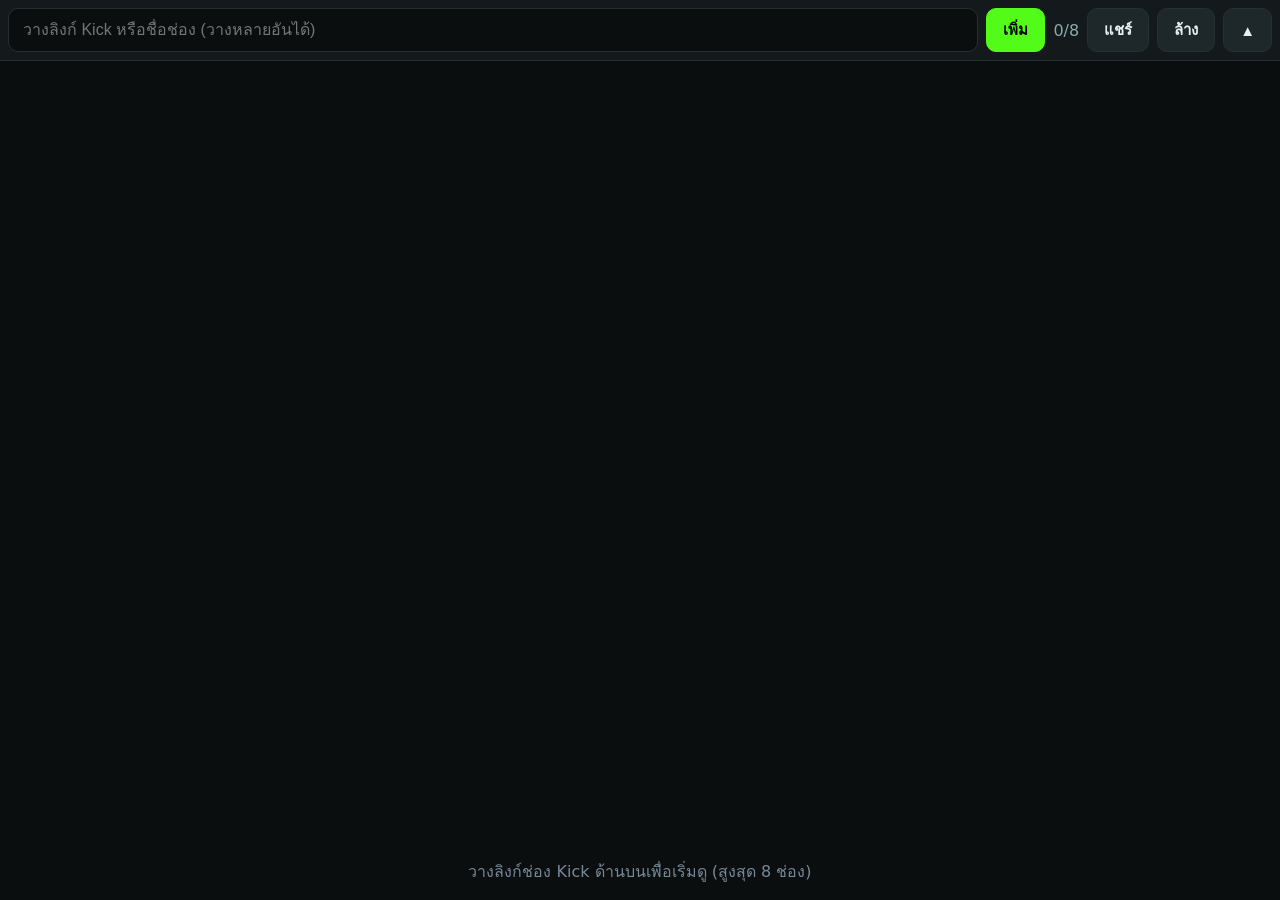
==== multikick/multikick-single.html @ 5f0a3716 "Add single-file Multi Kick Viewer for copy-paste use; fix share link on file:// Co-Authored-By: Clau" ====
<!DOCTYPE html>
<html lang="th">
<head>
  <meta charset="UTF-8">
  <meta name="viewport" content="width=device-width, initial-scale=1, viewport-fit=cover">
  <meta name="theme-color" content="#0b0e0f">
  <title>Multi Kick Viewer</title>
  <style>
:root { --bg:#0b0e0f; --panel:#141a1c; --line:#243034; --fg:#e8f0ee; --accent:#53fc18; }
* { box-sizing: border-box; }
html, body { height: 100%; margin: 0; }
body { display: flex; flex-direction: column; background: var(--bg); color: var(--fg);
  font-family: system-ui, -apple-system, "Sarabun", sans-serif; overflow: hidden;
  padding: env(safe-area-inset-top) env(safe-area-inset-right) env(safe-area-inset-bottom) env(safe-area-inset-left); }
#bar { display: flex; gap: 8px; padding: 8px; background: var(--panel); border-bottom: 1px solid var(--line); flex: none; }
#bar[hidden], #show-bar[hidden] { display: none; }
#add-form { display: flex; flex: 1; gap: 8px; min-width: 0; }
#add-input { flex: 1; min-width: 0; padding: 12px 14px; font-size: 16px; color: var(--fg);
  background: var(--bg); border: 1px solid var(--line); border-radius: 10px; }
#add-input:focus { outline: 2px solid var(--accent); }
button { min-height: 44px; padding: 0 16px; font-size: 15px; font-weight: 600; cursor: pointer;
  color: var(--fg); background: #1e282b; border: 1px solid var(--line); border-radius: 10px; }
#add-form button { color: #000; background: var(--accent); border-color: var(--accent); }
button:active { transform: scale(.97); }
.actions { display: flex; gap: 8px; align-items: center; }
#count { color: #8aa; font-variant-numeric: tabular-nums; }
#show-bar { position: fixed; top: 6px; right: 6px; z-index: 5; min-height: 36px; opacity: .6; }

#grid { flex: 1; min-height: 0; display: grid; gap: 4px; padding: 4px;
  grid-template-columns: repeat(var(--cols,1), 1fr); grid-template-rows: repeat(var(--rows,1), 1fr); }
.cell { position: relative; min-width: 0; min-height: 0; background: #000; border-radius: 8px; overflow: hidden;
  border: 2px solid transparent; }
.cell.audio { border-color: var(--accent); }
.cell iframe { width: 100%; height: 100%; border: 0; display: block; }
.cell.max { position: fixed; inset: 0; z-index: 10; border-radius: 0; }
.tools { position: absolute; top: 6px; left: 6px; right: 6px; display: flex; gap: 6px; align-items: center;
  opacity: 0; transition: opacity .2s; pointer-events: none; z-index: 2; }
.cell.show-tools .tools, .cell:hover .tools { opacity: 1; pointer-events: auto; }
.tools .name { flex: 1; font-size: 13px; font-weight: 700; text-shadow: 0 1px 3px #000; overflow: hidden; text-overflow: ellipsis; white-space: nowrap; }
.tools button { min-height: 40px; min-width: 40px; padding: 0 10px; background: rgba(0,0,0,.7); }
.cell.audio .tools .snd { background: var(--accent); color: #000; }
#empty { margin: auto; color: #789; padding: 16px; text-align: center; }
#empty[hidden] { display: none; }
#toast { position: fixed; bottom: 20px; left: 50%; transform: translateX(-50%) translateY(20px); opacity: 0;
  background: #222; padding: 10px 18px; border-radius: 20px; transition: .25s; pointer-events: none; z-index: 20; }
#toast.on { opacity: 1; transform: translateX(-50%); }
</style>
</head>
<body>
  <header id="bar">
    <form id="add-form" autocomplete="off">
      <input id="add-input" type="text" inputmode="url" placeholder="วางลิงก์ Kick หรือชื่อช่อง (วางหลายอันได้)" aria-label="ลิงก์หรือชื่อช่อง">
      <button type="submit">เพิ่ม</button>
    </form>
    <div class="actions">
      <span id="count">0/8</span>
      <button id="share" type="button" title="คัดลอกลิงก์ที่แชร์ได้">แชร์</button>
      <button id="clear" type="button" title="ลบทุกช่อง">ล้าง</button>
      <button id="hide-bar" type="button" title="ซ่อนแถบ">▲</button>
    </div>
  </header>
  <button id="show-bar" type="button" hidden>▼</button>

  <main id="grid"></main>
  <p id="empty">วางลิงก์ช่อง Kick ด้านบนเพื่อเริ่มดู (สูงสุด 8 ช่อง)</p>
  <div id="toast" role="status"></div>

  <script>
(() => {
  'use strict';
  const MAX = 8;
  const KEY = 'multikick.channels';
  const $ = (id) => document.getElementById(id);
  const grid = $('grid'), input = $('add-input');
  let channels = [];
  let audio = null;   // channel with sound on
  let maxed = null;   // channel shown fullscreen

  const store = {
    get() { try { return JSON.parse(localStorage.getItem(KEY)) || []; } catch { return []; } },
    set(v) { try { localStorage.setItem(KEY, JSON.stringify(v)); } catch {} },
  };

  // Accepts "https://kick.com/name", "kick.com/name/...", or a bare name.
  function parse(text) {
    const m = text.trim().match(/^(?:https?:\/\/)?(?:www\.|player\.)?kick\.com\/(?:video\/)?([\w-]+)/i);
    const name = (m ? m[1] : text.trim()).toLowerCase();
    return /^[\w-]{1,25}$/.test(name) ? name : null;
  }

  function toast(msg) {
    const t = $('toast'); t.textContent = msg; t.classList.add('on');
    clearTimeout(toast.id); toast.id = setTimeout(() => t.classList.remove('on'), 2200);
  }

  function layout() {
    const n = channels.length;
    const portrait = innerHeight > innerWidth;
    let cols = n <= 1 ? 1 : n <= 2 ? (portrait ? 1 : 2) : n <= 4 ? 2 : (portrait ? 2 : 4);
    if (!portrait && n > 4) cols = 4;
    const rows = Math.ceil(n / cols) || 1;
    grid.style.setProperty('--cols', cols);
    grid.style.setProperty('--rows', rows);
  }

  function src(name, muted) {
    return `https://player.kick.com/${encodeURIComponent(name)}?autoplay=true&muted=${muted}`;
  }

  function makeCell(name) {
    const el = document.createElement('div');
    el.className = 'cell'; el.dataset.name = name;
    el.innerHTML = `
      <div class="tools">
        <span class="name"></span>
        <button class="snd" title="เปิดเสียงช่องนี้">🔊</button>
        <button class="left" title="เลื่อนก่อนหน้า">◀</button>
        <button class="right" title="เลื่อนถัดไป">▶</button>
        <button class="chat" title="เปิดแชทในแท็บใหม่">💬</button>
        <button class="max" title="เต็มจอ">⛶</button>
        <button class="rm" title="ลบ">✕</button>
      </div>
      <iframe allow="autoplay; fullscreen; picture-in-picture" allowfullscreen referrerpolicy="no-referrer"></iframe>`;
    el.querySelector('.name').textContent = name;
    const f = el.querySelector('iframe');
    f.title = name; f.src = src(name, true);
    // Touch: first tap shows controls (iframe swallows taps, so use an overlay-free approach via focus tap on cell border/tools).
    return el;
  }

  function render(rebuild) {
    if (rebuild) {
      grid.textContent = '';
      channels.forEach((c) => grid.appendChild(makeCell(c)));
    }
    layout();
    [...grid.children].forEach((el) => {
      el.classList.toggle('audio', el.dataset.name === audio);
      el.classList.toggle('max', el.dataset.name === maxed);
    });
    $('count').textContent = `${channels.length}/${MAX}`;
    $('empty').hidden = channels.length > 0;
    store.set(channels);
  }

  function add(text) {
    const names = text.split(/[\s,]+/).filter(Boolean).map(parse);
    let added = 0, bad = 0, dup = 0, full = 0;
    for (const n of names) {
      if (!n) bad++;
      else if (channels.includes(n)) dup++;
      else if (channels.length >= MAX) full++;
      else { channels.push(n); added++; }
    }
    if (added) render(true);
    const notes = [];
    if (added) notes.push(`เพิ่ม ${added} ช่อง`);
    if (dup) notes.push(`ซ้ำ ${dup}`);
    if (bad) notes.push(`ลิงก์ไม่ถูกต้อง ${bad}`);
    if (full) notes.push(`เต็ม ${MAX} ช่อง`);
    if (notes.length) toast(notes.join(' · '));
  }

  function setAudio(name) {
    audio = audio === name ? null : name;
    // Reload only the two affected iframes so other streams keep playing.
    [...grid.children].forEach((el) => {
      const n = el.dataset.name;
      if (n === name || el.classList.contains('audio')) {
        el.querySelector('iframe').src = src(n, n === audio ? 'false' : 'true');
      }
    });
    render(false);
  }

  function move(name, d) {
    const i = channels.indexOf(name), j = i + d;
    if (j < 0 || j >= channels.length) return;
    [channels[i], channels[j]] = [channels[j], channels[i]];
    render(true);
  }

  grid.addEventListener('click', (e) => {
    const b = e.target.closest('button'); if (!b) return;
    const name = b.closest('.cell').dataset.name;
    if (b.classList.contains('snd')) setAudio(name);
    else if (b.classList.contains('left')) move(name, -1);
    else if (b.classList.contains('right')) move(name, 1);
    else if (b.classList.contains('chat')) window.open(`https://kick.com/${name}/chatroom`, '_blank', 'noopener');
    else if (b.classList.contains('max')) { maxed = maxed === name ? null : name; render(false); }
    else if (b.classList.contains('rm')) {
      channels = channels.filter((c) => c !== name);
      if (audio === name) audio = null;
      if (maxed === name) maxed = null;
      render(true);
    }
  });

  // On touch screens the iframe captures taps, so show controls on a tap at the very top edge strip
  // and via a long-press-free toggle: tapping a cell border area. Simplest reliable option: always show tools on touch.
  if (matchMedia('(hover: none)').matches) {
    const style = document.createElement('style');
    style.textContent = '.tools{opacity:.85;pointer-events:none}.tools button{pointer-events:auto}.tools .name{pointer-events:none}';
    document.head.appendChild(style);
  }

  $('add-form').addEventListener('submit', (e) => { e.preventDefault(); add(input.value); input.value = ''; });
  input.addEventListener('paste', () => setTimeout(() => { if (/\s|,/.test(input.value.trim())) { add(input.value); input.value = ''; } }));
  $('clear').addEventListener('click', () => {
    if (channels.length && confirm('ลบทุกช่อง?')) { channels = []; audio = maxed = null; render(true); }
  });
  $('share').addEventListener('click', async () => {
    const url = `${location.href.split(/[?#]/)[0]}?c=${channels.join(',')}`;
    try { await navigator.clipboard.writeText(url); toast('คัดลอกลิงก์แล้ว'); } catch { prompt('คัดลอกลิงก์:', url); }
  });
  $('hide-bar').addEventListener('click', () => { $('bar').hidden = true; $('show-bar').hidden = false; layout(); });
  $('show-bar').addEventListener('click', () => { $('bar').hidden = false; $('show-bar').hidden = true; });
  addEventListener('resize', layout);
  addEventListener('keydown', (e) => { if (e.key === 'Escape' && maxed) { maxed = null; render(false); } });

  const q = new URLSearchParams(location.search).get('c');
  channels = [];
  (q ? q.split(',') : store.get()).forEach((t) => { const n = parse(t); if (n && !channels.includes(n) && channels.length < MAX) channels.push(n); });
  render(true);

})();
</script>
</body>
</html>
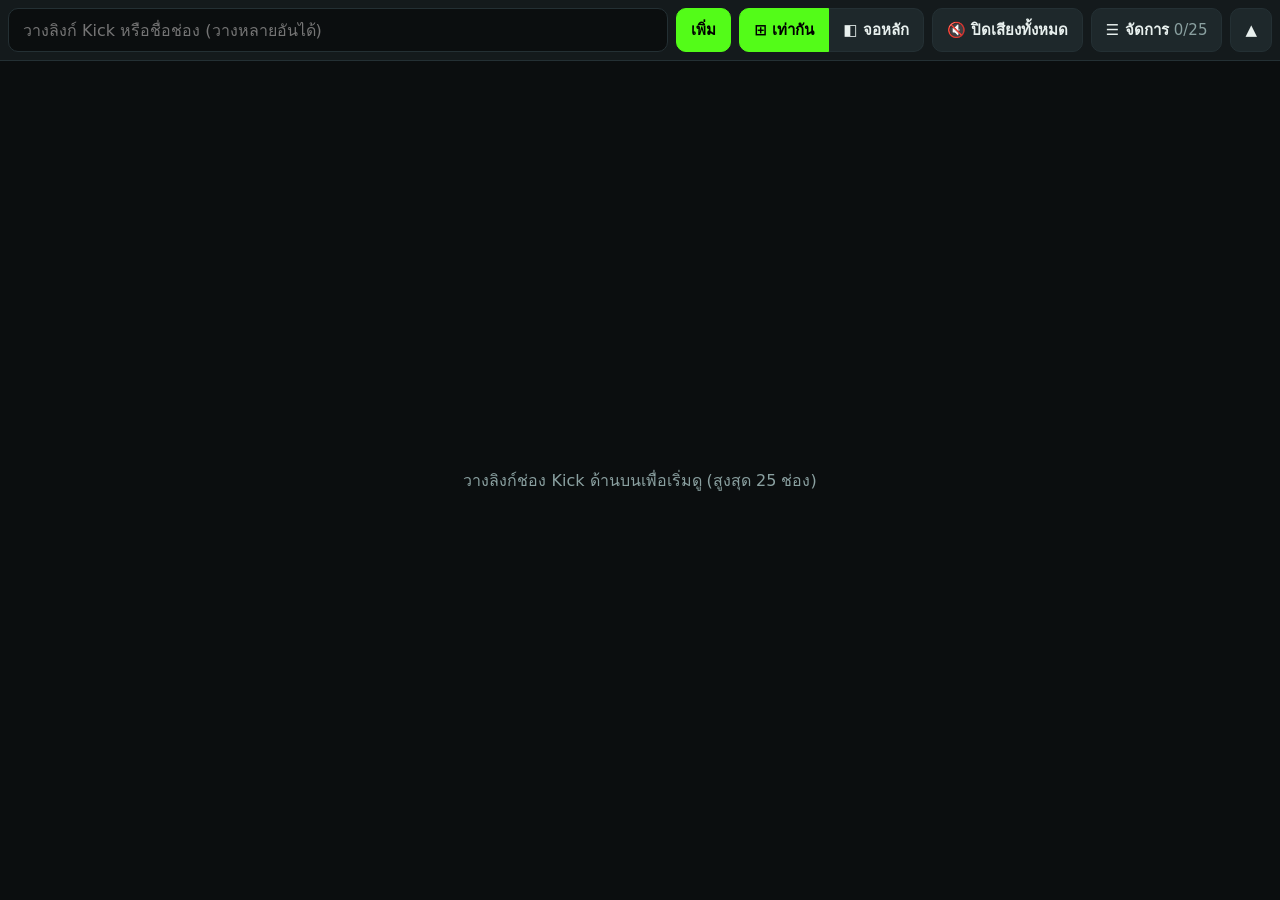
==== commit 239b939a: "Multi Kick Viewer: up to 25 screens, focus layout, favorites, saved sets, mute all - Up to 25 channe" ====
--- a/multikick/multikick-single.html
+++ b/multikick/multikick-single.html
@@ -6,43 +6,96 @@
   <meta name="theme-color" content="#0b0e0f">
   <title>Multi Kick Viewer</title>
   <style>
-:root { --bg:#0b0e0f; --panel:#141a1c; --line:#243034; --fg:#e8f0ee; --accent:#53fc18; }
+:root { --bg:#0b0e0f; --panel:#141a1c; --line:#243034; --fg:#e8f0ee; --dim:#8aa0a0; --accent:#53fc18; --danger:#ff5a5a; }
 * { box-sizing: border-box; }
 html, body { height: 100%; margin: 0; }
 body { display: flex; flex-direction: column; background: var(--bg); color: var(--fg);
   font-family: system-ui, -apple-system, "Sarabun", sans-serif; overflow: hidden;
   padding: env(safe-area-inset-top) env(safe-area-inset-right) env(safe-area-inset-bottom) env(safe-area-inset-left); }
+[hidden] { display: none !important; }
+
+button { min-height: 44px; padding: 0 14px; font: inherit; font-size: 15px; font-weight: 600; cursor: pointer;
+  color: var(--fg); background: #1e282b; border: 1px solid var(--line); border-radius: 10px; white-space: nowrap; }
+button:active { transform: scale(.97); }
+button.primary, button.on { color: #000; background: var(--accent); border-color: var(--accent); }
+button.danger { color: var(--danger); }
+button.wide { width: 100%; margin-top: 8px; }
+input { min-width: 0; padding: 11px 14px; font: inherit; font-size: 16px; color: var(--fg);
+  background: var(--bg); border: 1px solid var(--line); border-radius: 10px; }
+input:focus { outline: 2px solid var(--accent); }
+
+/* Top bar */
 #bar { display: flex; gap: 8px; padding: 8px; background: var(--panel); border-bottom: 1px solid var(--line); flex: none; }
-#bar[hidden], #show-bar[hidden] { display: none; }
 #add-form { display: flex; flex: 1; gap: 8px; min-width: 0; }
-#add-input { flex: 1; min-width: 0; padding: 12px 14px; font-size: 16px; color: var(--fg);
-  background: var(--bg); border: 1px solid var(--line); border-radius: 10px; }
-#add-input:focus { outline: 2px solid var(--accent); }
-button { min-height: 44px; padding: 0 16px; font-size: 15px; font-weight: 600; cursor: pointer;
-  color: var(--fg); background: #1e282b; border: 1px solid var(--line); border-radius: 10px; }
-#add-form button { color: #000; background: var(--accent); border-color: var(--accent); }
-button:active { transform: scale(.97); }
-.actions { display: flex; gap: 8px; align-items: center; }
-#count { color: #8aa; font-variant-numeric: tabular-nums; }
-#show-bar { position: fixed; top: 6px; right: 6px; z-index: 5; min-height: 36px; opacity: .6; }
-
-#grid { flex: 1; min-height: 0; display: grid; gap: 4px; padding: 4px;
-  grid-template-columns: repeat(var(--cols,1), 1fr); grid-template-rows: repeat(var(--rows,1), 1fr); }
-.cell { position: relative; min-width: 0; min-height: 0; background: #000; border-radius: 8px; overflow: hidden;
-  border: 2px solid transparent; }
-.cell.audio { border-color: var(--accent); }
+#add-input { flex: 1; }
+.seg { display: flex; }
+.seg button { border-radius: 0; }
+.seg button:first-child { border-radius: 10px 0 0 10px; }
+.seg button:last-child { border-radius: 0 10px 10px 0; border-left: 0; }
+#count { color: var(--dim); font-variant-numeric: tabular-nums; font-weight: 500; }
+#show-bar { position: fixed; top: calc(6px + env(safe-area-inset-top)); right: 6px; z-index: 5; min-height: 36px; opacity: .55; }
+@media (max-width: 1000px) { .lbl { display: none; } }
+
+/* Video grid */
+#grid { flex: 1; min-height: 0; display: grid; gap: 4px; padding: 4px; }
+.cell { position: relative; min-width: 0; min-height: 0; background: #000; border-radius: 6px; overflow: hidden;
+  outline: 2px solid transparent; outline-offset: -2px; }
+.cell.audio { outline-color: var(--accent); }
 .cell iframe { width: 100%; height: 100%; border: 0; display: block; }
 .cell.max { position: fixed; inset: 0; z-index: 10; border-radius: 0; }
-.tools { position: absolute; top: 6px; left: 6px; right: 6px; display: flex; gap: 6px; align-items: center;
-  opacity: 0; transition: opacity .2s; pointer-events: none; z-index: 2; }
-.cell.show-tools .tools, .cell:hover .tools { opacity: 1; pointer-events: auto; }
-.tools .name { flex: 1; font-size: 13px; font-weight: 700; text-shadow: 0 1px 3px #000; overflow: hidden; text-overflow: ellipsis; white-space: nowrap; }
-.tools button { min-height: 40px; min-width: 40px; padding: 0 10px; background: rgba(0,0,0,.7); }
-.cell.audio .tools .snd { background: var(--accent); color: #000; }
-#empty { margin: auto; color: #789; padding: 16px; text-align: center; }
-#empty[hidden] { display: none; }
-#toast { position: fixed; bottom: 20px; left: 50%; transform: translateX(-50%) translateY(20px); opacity: 0;
-  background: #222; padding: 10px 18px; border-radius: 20px; transition: .25s; pointer-events: none; z-index: 20; }
+.ov { position: absolute; top: 4px; left: 4px; right: 4px; display: flex; gap: 4px; align-items: flex-start;
+  justify-content: space-between; pointer-events: none; z-index: 2; }
+.tag { max-width: calc(100% - 48px); padding: 3px 8px; font-size: 12px; font-weight: 700; border-radius: 6px;
+  background: rgba(0,0,0,.6); overflow: hidden; text-overflow: ellipsis; white-space: nowrap; opacity: .85; }
+.cell:not(.audio) .snd-ic { display: none; }
+.ov button { pointer-events: auto; min-height: 36px; min-width: 40px; padding: 0 8px; font-size: 18px; line-height: 1;
+  background: rgba(0,0,0,.6); border-color: transparent; opacity: .85; }
+.exit-max { position: absolute; right: 12px; bottom: 12px; z-index: 3; background: rgba(0,0,0,.7); }
+.cell:not(.max) .exit-max { display: none; }
+
+/* Empty state */
+#empty { margin: auto; padding: 16px; text-align: center; color: var(--dim); max-width: 640px; width: 100%; }
+.quick { margin-top: 20px; text-align: left; }
+
+/* Panels */
+#backdrop { position: fixed; inset: 0; background: rgba(0,0,0,.5); z-index: 30; }
+#drawer { position: fixed; top: 0; right: 0; bottom: 0; width: min(400px, 92vw); z-index: 31; overflow-y: auto;
+  background: var(--panel); border-left: 1px solid var(--line);
+  padding: calc(8px + env(safe-area-inset-top)) 14px calc(16px + env(safe-area-inset-bottom)); }
+#sheet { position: fixed; left: 50%; bottom: 0; transform: translateX(-50%); width: min(560px, 100vw); z-index: 31;
+  background: var(--panel); border: 1px solid var(--line); border-radius: 16px 16px 0 0;
+  padding: 8px 14px calc(16px + env(safe-area-inset-bottom)); }
+.panel-head { display: flex; align-items: center; justify-content: space-between; gap: 8px; font-size: 18px; }
+.panel-head button { background: none; border: 0; font-size: 20px; }
+.sheet-grid { display: grid; grid-template-columns: 1fr 1fr; gap: 8px; margin-top: 8px; }
+.sheet-grid button { text-align: left; }
+h3 { margin: 18px 0 4px; font-size: 15px; color: var(--fg); }
+.hint { margin: 0 0 8px; font-size: 13px; color: var(--dim); }
+.row { display: flex; gap: 8px; margin-top: 8px; }
+.row input { flex: 1; }
+.foot { margin-top: 18px; padding-top: 6px; border-top: 1px solid var(--line); }
+
+#d-list { list-style: none; margin: 0; padding: 0; }
+#d-list li { display: flex; align-items: center; gap: 4px; padding: 4px 0; border-bottom: 1px solid var(--line); }
+#d-list .nm { flex: 1; min-width: 0; overflow: hidden; text-overflow: ellipsis; white-space: nowrap; }
+#d-list .idx { width: 22px; color: var(--dim); font-size: 13px; text-align: right; flex: none; }
+#d-list button { min-width: 38px; min-height: 40px; padding: 0 6px; font-size: 16px; background: none; border-color: transparent; }
+#d-list button.on { background: var(--accent); color: #000; }
+#d-list button:disabled { opacity: .25; }
+
+.chips { display: flex; flex-wrap: wrap; gap: 6px; }
+.chip { display: inline-flex; border: 1px solid var(--line); border-radius: 22px; overflow: hidden; }
+.chip button { min-height: 40px; border: 0; border-radius: 0; background: #1e282b; }
+.chip button.x { padding: 0 10px; color: var(--dim); }
+.chip.on button:first-child { background: var(--accent); color: #000; }
+
+.sets { list-style: none; margin: 8px 0 0; padding: 0; }
+.sets li { display: flex; gap: 6px; margin-bottom: 6px; }
+.sets li button:first-child { flex: 1; text-align: left; overflow: hidden; text-overflow: ellipsis; }
+.sets small { color: var(--dim); font-weight: 400; }
+
+#toast { position: fixed; bottom: calc(20px + env(safe-area-inset-bottom)); left: 50%; transform: translateX(-50%) translateY(20px);
+  opacity: 0; background: #222; padding: 10px 18px; border-radius: 20px; transition: .25s; pointer-events: none; z-index: 40; max-width: 90vw; }
 #toast.on { opacity: 1; transform: translateX(-50%); }
 </style>
 </head>
@@ -50,179 +103,470 @@
   <header id="bar">
     <form id="add-form" autocomplete="off">
       <input id="add-input" type="text" inputmode="url" placeholder="วางลิงก์ Kick หรือชื่อช่อง (วางหลายอันได้)" aria-label="ลิงก์หรือชื่อช่อง">
-      <button type="submit">เพิ่ม</button>
+      <button type="submit" class="primary">เพิ่ม</button>
     </form>
-    <div class="actions">
-      <span id="count">0/8</span>
-      <button id="share" type="button" title="คัดลอกลิงก์ที่แชร์ได้">แชร์</button>
-      <button id="clear" type="button" title="ลบทุกช่อง">ล้าง</button>
-      <button id="hide-bar" type="button" title="ซ่อนแถบ">▲</button>
+    <div class="seg" role="group" aria-label="รูปแบบการจัดจอ">
+      <button type="button" data-layout="grid" title="ทุกจอขนาดเท่ากัน">⊞<span class="lbl"> เท่ากัน</span></button>
+      <button type="button" data-layout="focus" title="จอหลัก 1 จอ + จอเล็ก">◧<span class="lbl"> จอหลัก</span></button>
     </div>
+    <button type="button" id="mute-all" title="ปิดเสียงทุกช่อง">🔇<span class="lbl"> ปิดเสียงทั้งหมด</span></button>
+    <button type="button" id="open-drawer" title="จัดการช่อง ช่องโปรด และชุดที่บันทึก">☰<span class="lbl"> จัดการ</span> <span id="count">0/25</span></button>
+    <button type="button" id="hide-bar" title="ซ่อนแถบด้านบน">▲</button>
   </header>
-  <button id="show-bar" type="button" hidden>▼</button>
+  <button type="button" id="show-bar" hidden title="แสดงแถบด้านบน">▼</button>
 
   <main id="grid"></main>
-  <p id="empty">วางลิงก์ช่อง Kick ด้านบนเพื่อเริ่มดู (สูงสุด 8 ช่อง)</p>
+
+  <section id="empty" hidden>
+    <p>วางลิงก์ช่อง Kick ด้านบนเพื่อเริ่มดู (สูงสุด 25 ช่อง)</p>
+    <div class="quick" id="empty-favs-wrap">
+      <h3>ช่องโปรด</h3>
+      <div class="chips" id="empty-favs"></div>
+    </div>
+    <div class="quick" id="empty-sets-wrap">
+      <h3>ชุดที่บันทึกไว้</h3>
+      <ul class="sets" id="empty-sets"></ul>
+    </div>
+  </section>
+
+  <div id="backdrop" hidden></div>
+
+  <aside id="drawer" hidden aria-label="จัดการช่อง">
+    <div class="panel-head">
+      <strong>จัดการช่อง</strong>
+      <button type="button" data-close>✕</button>
+    </div>
+    <section>
+      <h3>กำลังดู <span id="d-count"></span></h3>
+      <p class="hint">◧ จอหลัก · 🔊 เสียง · ★ ช่องโปรด · ▲▼ จัดลำดับ</p>
+      <ol id="d-list"></ol>
+    </section>
+    <section>
+      <h3>ช่องโปรด</h3>
+      <p class="hint">แตะชื่อเพื่อเปิด/ปิดบนจอ</p>
+      <div class="chips" id="fav-list"></div>
+      <form id="fav-form" class="row" autocomplete="off">
+        <input id="fav-input" type="text" inputmode="url" placeholder="เพิ่มช่องโปรด (ลิงก์หรือชื่อ)">
+        <button type="submit">เพิ่ม</button>
+      </form>
+      <button type="button" id="fav-all" class="wide">เปิดช่องโปรดทั้งหมด</button>
+    </section>
+    <section>
+      <h3>ชุดที่บันทึกไว้</h3>
+      <p class="hint">บันทึกรายการช่อง ลำดับ และรูปแบบจอไว้เปิดทีหลัง</p>
+      <button type="button" id="set-save" class="wide">💾 บันทึกชุดที่ดูอยู่</button>
+      <ul class="sets" id="set-list"></ul>
+    </section>
+    <section class="foot">
+      <button type="button" id="share" class="wide">🔗 คัดลอกลิงก์แชร์</button>
+      <button type="button" id="clear" class="wide danger">ลบทุกช่องบนจอ</button>
+    </section>
+  </aside>
+
+  <div id="sheet" hidden role="dialog" aria-labelledby="sheet-title">
+    <div class="panel-head">
+      <strong id="sheet-title"></strong>
+      <button type="button" data-close>✕</button>
+    </div>
+    <div class="sheet-grid">
+      <button type="button" data-act="sound"></button>
+      <button type="button" data-act="main">◧ ตั้งเป็นจอหลัก</button>
+      <button type="button" data-act="max">⛶ เต็มจอ</button>
+      <button type="button" data-act="fav"></button>
+      <button type="button" data-act="left">◀ ย้ายไปก่อนหน้า</button>
+      <button type="button" data-act="right">▶ ย้ายไปถัดไป</button>
+      <button type="button" data-act="reload">↻ โหลดใหม่</button>
+      <button type="button" data-act="chat">💬 เปิดแชท</button>
+      <button type="button" data-act="open">↗ เปิดใน Kick</button>
+      <button type="button" data-act="rm" class="danger">✕ ลบช่องนี้</button>
+    </div>
+  </div>
+
   <div id="toast" role="status"></div>
 
   <script>
 (() => {
   'use strict';
-  const MAX = 8;
-  const KEY = 'multikick.channels';
-  const $ = (id) => document.getElementById(id);
-  const grid = $('grid'), input = $('add-input');
-  let channels = [];
-  let audio = null;   // channel with sound on
-  let maxed = null;   // channel shown fullscreen
-
-  const store = {
-    get() { try { return JSON.parse(localStorage.getItem(KEY)) || []; } catch { return []; } },
-    set(v) { try { localStorage.setItem(KEY, JSON.stringify(v)); } catch {} },
+  const MAX = 25;
+  const HEAVY = 9;                       // warn about bandwidth above this many streams
+  const KEY = 'multikick.v2';
+  const OLD_KEY = 'multikick.channels';  // v1 stored just the channel array
+  const $ = (s) => document.querySelector(s);
+  const grid = $('#grid');
+
+  // Everything here is persisted, so reopening the app restores the same screens in the same order.
+  const state = { channels: [], layout: 'grid', main: null, favorites: [], sets: [] };
+  let audio = null;     // channel with sound on (session only: browsers block unmuted autoplay)
+  let maxed = null;     // channel shown fullscreen
+  let sheetFor = null;  // channel whose action sheet is open
+  const cells = new Map();
+
+  // ---------- helpers ----------
+  // Accepts "https://kick.com/name", "kick.com/name/...", "player.kick.com/name" or a bare name.
+  function parse(text) {
+    const t = String(text || '').trim();
+    const m = t.match(/^(?:https?:\/\/)?(?:www\.|player\.|m\.)?kick\.com\/(?:popout\/)?([\w-]+)/i);
+    const name = (m ? m[1] : t).toLowerCase();
+    return /^[\w-]{1,30}$/.test(name) ? name : null;
+  }
+  const uniq = (list, limit = Infinity) => {
+    const out = [];
+    for (const x of list || []) { const n = parse(x); if (n && !out.includes(n) && out.length < limit) out.push(n); }
+    return out;
   };
-
-  // Accepts "https://kick.com/name", "kick.com/name/...", or a bare name.
-  function parse(text) {
-    const m = text.trim().match(/^(?:https?:\/\/)?(?:www\.|player\.)?kick\.com\/(?:video\/)?([\w-]+)/i);
-    const name = (m ? m[1] : text.trim()).toLowerCase();
-    return /^[\w-]{1,25}$/.test(name) ? name : null;
-  }
+  const src = (name, muted) => `https://player.kick.com/${encodeURIComponent(name)}?autoplay=true&muted=${muted}`;
+  const el = (tag, props = {}, ...kids) => { const e = Object.assign(document.createElement(tag), props); e.append(...kids); return e; };
 
   function toast(msg) {
-    const t = $('toast'); t.textContent = msg; t.classList.add('on');
-    clearTimeout(toast.id); toast.id = setTimeout(() => t.classList.remove('on'), 2200);
-  }
-
+    const t = $('#toast'); t.textContent = msg; t.classList.add('on');
+    clearTimeout(toast.id); toast.id = setTimeout(() => t.classList.remove('on'), 2400);
+  }
+
+  // ---------- persistence ----------
+  function load() {
+    try {
+      const s = JSON.parse(localStorage.getItem(KEY));
+      if (s && typeof s === 'object') Object.assign(state, s);
+      else state.channels = JSON.parse(localStorage.getItem(OLD_KEY)) || [];
+    } catch { /* private mode or corrupt data: start empty */ }
+    const q = new URLSearchParams(location.search);
+    if (q.get('c')) {
+      state.channels = q.get('c').split(',');
+      state.layout = q.get('l') || state.layout;
+      state.main = q.get('m') || null;
+      history.replaceState(null, '', location.href.split(/[?#]/)[0]);
+    }
+    state.channels = uniq(state.channels, MAX);
+    state.favorites = uniq(state.favorites);
+    state.layout = state.layout === 'focus' ? 'focus' : 'grid';
+    state.main = parse(state.main);
+    state.sets = (Array.isArray(state.sets) ? state.sets : [])
+      .filter((s) => s && s.name)
+      .map((s) => ({ name: String(s.name).slice(0, 40), channels: uniq(s.channels, MAX),
+        layout: s.layout === 'focus' ? 'focus' : 'grid', main: parse(s.main) }));
+  }
+  function save() { try { localStorage.setItem(KEY, JSON.stringify(state)); } catch { /* storage unavailable */ } }
+
+  // ---------- video cells ----------
+  // A cell's iframe is never moved in the DOM (moving reloads the stream);
+  // order and size are set with CSS grid placement instead.
+  function makeCell(name) {
+    const more = el('button', { type: 'button', className: 'more', title: 'ตัวเลือก', textContent: '⋯' });
+    more.dataset.name = name;
+    const exit = el('button', { type: 'button', className: 'exit-max', textContent: 'ออกจากเต็มจอ ✕' });
+    exit.dataset.name = name;
+    const frame = el('iframe', { title: name, src: src(name, true), allowFullscreen: true, referrerPolicy: 'no-referrer' });
+    frame.allow = 'autoplay; fullscreen; picture-in-picture';
+    const cell = el('div', { className: 'cell' },
+      frame,
+      el('div', { className: 'ov' }, el('span', { className: 'tag' }, el('span', { className: 'snd-ic', textContent: '🔊 ' }), name), more),
+      exit);
+    cell.dataset.name = name;
+    return cell;
+  }
+  const frameOf = (name) => cells.get(name)?.querySelector('iframe');
+  const reload = (name) => { const f = frameOf(name); if (f) f.src = src(name, name !== audio); };
+
+  // Picks the arrangement that shows the most 16:9 video.
   function layout() {
-    const n = channels.length;
-    const portrait = innerHeight > innerWidth;
-    let cols = n <= 1 ? 1 : n <= 2 ? (portrait ? 1 : 2) : n <= 4 ? 2 : (portrait ? 2 : 4);
-    if (!portrait && n > 4) cols = 4;
-    const rows = Math.ceil(n / cols) || 1;
-    grid.style.setProperty('--cols', cols);
-    grid.style.setProperty('--rows', rows);
-  }
-
-  function src(name, muted) {
-    return `https://player.kick.com/${encodeURIComponent(name)}?autoplay=true&muted=${muted}`;
-  }
-
-  function makeCell(name) {
-    const el = document.createElement('div');
-    el.className = 'cell'; el.dataset.name = name;
-    el.innerHTML = `
-      <div class="tools">
-        <span class="name"></span>
-        <button class="snd" title="เปิดเสียงช่องนี้">🔊</button>
-        <button class="left" title="เลื่อนก่อนหน้า">◀</button>
-        <button class="right" title="เลื่อนถัดไป">▶</button>
-        <button class="chat" title="เปิดแชทในแท็บใหม่">💬</button>
-        <button class="max" title="เต็มจอ">⛶</button>
-        <button class="rm" title="ลบ">✕</button>
-      </div>
-      <iframe allow="autoplay; fullscreen; picture-in-picture" allowfullscreen referrerpolicy="no-referrer"></iframe>`;
-    el.querySelector('.name').textContent = name;
-    const f = el.querySelector('iframe');
-    f.title = name; f.src = src(name, true);
-    // Touch: first tap shows controls (iframe swallows taps, so use an overlay-free approach via focus tap on cell border/tools).
-    return el;
-  }
-
-  function render(rebuild) {
-    if (rebuild) {
-      grid.textContent = '';
-      channels.forEach((c) => grid.appendChild(makeCell(c)));
-    }
+    const n = state.channels.length;
+    const W = grid.clientWidth - 8, H = grid.clientHeight - 8;
+    cells.forEach((c) => { c.style.gridColumn = ''; c.style.gridRow = ''; });
+    if (!n || W <= 0 || H <= 0) return;
+    const fitW = (w, h) => Math.min(w, (h * 16) / 9);  // width of a 16:9 video fitted in w x h
+    let best = null;
+    if (state.layout === 'focus' && n > 1) {
+      // Unit grid C x R; the main screen spans a x b cells at top-left, small screens fill the rest.
+      // The main screen keeps at least 65% of the full-screen video width; within that,
+      // small screens are made as large as possible, then wasted cells minimised.
+      const k = n - 1, full = fitW(W, H);
+      for (let C = 1; C <= 9; C++) for (let R = 1; R <= 9; R++) {
+        const t = Math.round(fitW(W / C, H / R));
+        for (let a = 1; a <= C; a++) for (let b = 1; b <= R; b++) {
+          const free = C * R - a * b, m = Math.round(fitW((a * W) / C, (b * H) / R));
+          if (free < k || m < 0.65 * full || m < 1.5 * t) continue;
+          const waste = free - k;
+          if (!best || t > best.t || (t === best.t && (waste < best.waste || (waste === best.waste && m > best.m)))) {
+            best = { C, R, a, b, t, m, waste };
+          }
+        }
+      }
+    }
+    if (!best) {
+      for (let C = 1; C <= n; C++) {
+        const R = Math.ceil(n / C);
+        const score = fitW(W / C, H / R) - (C * R - n) * 0.01;
+        if (!best || score > best.score) best = { C, R, score };
+      }
+    }
+    grid.style.gridTemplateColumns = `repeat(${best.C}, minmax(0, 1fr))`;
+    grid.style.gridTemplateRows = `repeat(${best.R}, minmax(0, 1fr))`;
+    if (best.a) {
+      const m = cells.get(state.main);
+      m.style.gridColumn = `1 / span ${best.a}`;
+      m.style.gridRow = `1 / span ${best.b}`;
+    }
+  }
+
+  // ---------- rendering ----------
+  function render() {
+    if (!state.channels.includes(state.main)) state.main = state.channels[0] || null;
+    if (!state.channels.includes(audio)) audio = null;
+    if (!state.channels.includes(maxed)) maxed = null;
+    for (const [n, c] of cells) if (!state.channels.includes(n)) { c.remove(); cells.delete(n); }
+    state.channels.forEach((n, i) => {
+      let c = cells.get(n);
+      if (!c) { c = makeCell(n); cells.set(n, c); grid.appendChild(c); }
+      c.style.order = i;
+      c.classList.toggle('audio', n === audio);
+      c.classList.toggle('max', n === maxed);
+    });
     layout();
-    [...grid.children].forEach((el) => {
-      el.classList.toggle('audio', el.dataset.name === audio);
-      el.classList.toggle('max', el.dataset.name === maxed);
+    document.querySelectorAll('[data-layout]').forEach((b) => b.classList.toggle('on', b.dataset.layout === state.layout));
+    $('#count').textContent = `${state.channels.length}/${MAX}`;
+    $('#d-count').textContent = `(${state.channels.length}/${MAX})`;
+    $('#empty').hidden = state.channels.length > 0;
+    grid.hidden = !state.channels.length;
+    renderList();
+    renderFavs();
+    renderSets();
+    if (sheetFor) renderSheet();
+    save();
+  }
+
+  function iconBtn(act, name, text, title, on = false, disabled = false) {
+    const b = el('button', { type: 'button', textContent: text, title, disabled, className: on ? 'on' : '' });
+    b.dataset.act = act; b.dataset.name = name;
+    return b;
+  }
+
+  function renderList() {
+    const list = $('#d-list'); list.textContent = '';
+    const last = state.channels.length - 1;
+    state.channels.forEach((n, i) => {
+      list.append(el('li', {},
+        el('span', { className: 'idx', textContent: i + 1 }),
+        el('span', { className: 'nm', textContent: n }),
+        iconBtn('main', n, '◧', 'ตั้งเป็นจอหลัก', state.layout === 'focus' && n === state.main),
+        iconBtn('sound', n, n === audio ? '🔊' : '🔈', 'เปิด/ปิดเสียง', n === audio),
+        iconBtn('fav', n, state.favorites.includes(n) ? '★' : '☆', 'ช่องโปรด'),
+        iconBtn('left', n, '▲', 'เลื่อนขึ้น', false, i === 0),
+        iconBtn('right', n, '▼', 'เลื่อนลง', false, i === last),
+        iconBtn('rm', n, '✕', 'ลบ')));
     });
-    $('count').textContent = `${channels.length}/${MAX}`;
-    $('empty').hidden = channels.length > 0;
-    store.set(channels);
-  }
-
+    if (!state.channels.length) list.append(el('li', { className: 'hint', textContent: 'ยังไม่มีช่อง' }));
+  }
+
+  function favChips(box) {
+    box.textContent = '';
+    for (const n of state.favorites) {
+      const t = el('button', { type: 'button', textContent: n, title: 'เปิด/ปิดบนจอ' }); t.dataset.favToggle = n;
+      const x = el('button', { type: 'button', className: 'x', textContent: '✕', title: 'เอาออกจากช่องโปรด' }); x.dataset.favDel = n;
+      box.append(el('span', { className: `chip${state.channels.includes(n) ? ' on' : ''}` }, t, x));
+    }
+    if (!state.favorites.length) box.append(el('span', { className: 'hint', textContent: 'ยังไม่มี กด ☆ ที่ช่องเพื่อเพิ่ม' }));
+  }
+  function renderFavs() {
+    favChips($('#fav-list'));
+    favChips($('#empty-favs'));
+    $('#empty-favs-wrap').hidden = !state.favorites.length;
+    $('#fav-all').hidden = !state.favorites.length;
+  }
+
+  function setRows(box) {
+    box.textContent = '';
+    state.sets.forEach((s, i) => {
+      const load = el('button', { type: 'button' }, s.name, ' ',
+        el('small', { textContent: `${s.channels.length} ช่อง · ${s.layout === 'focus' ? 'จอหลัก' : 'เท่ากัน'}` }));
+      load.dataset.setLoad = i;
+      const del = el('button', { type: 'button', className: 'danger', textContent: '✕', title: 'ลบชุดนี้' });
+      del.dataset.setDel = i;
+      box.append(el('li', {}, load, del));
+    });
+  }
+  function renderSets() {
+    setRows($('#set-list'));
+    setRows($('#empty-sets'));
+    $('#empty-sets-wrap').hidden = !state.sets.length;
+  }
+
+  function renderSheet() {
+    const n = sheetFor;
+    if (!state.channels.includes(n)) return closePanels();
+    $('#sheet-title').textContent = n;
+    $('#sheet').querySelectorAll('[data-act]').forEach((b) => { b.dataset.name = n; });
+    $('#sheet [data-act="sound"]').textContent = n === audio ? '🔇 ปิดเสียงช่องนี้' : '🔊 เปิดเสียงช่องนี้';
+    $('#sheet [data-act="fav"]').textContent = state.favorites.includes(n) ? '★ เอาออกจากช่องโปรด' : '☆ เพิ่มเป็นช่องโปรด';
+    $('#sheet [data-act="max"]').textContent = n === maxed ? '⛶ ออกจากเต็มจอ' : '⛶ เต็มจอ';
+    const i = state.channels.indexOf(n);
+    $('#sheet [data-act="left"]').disabled = i === 0;
+    $('#sheet [data-act="right"]').disabled = i === state.channels.length - 1;
+  }
+
+  // ---------- actions ----------
   function add(text) {
-    const names = text.split(/[\s,]+/).filter(Boolean).map(parse);
+    const before = state.channels.length;
     let added = 0, bad = 0, dup = 0, full = 0;
-    for (const n of names) {
+    for (const raw of String(text).split(/[\s,]+/).filter(Boolean)) {
+      const n = parse(raw);
       if (!n) bad++;
-      else if (channels.includes(n)) dup++;
-      else if (channels.length >= MAX) full++;
-      else { channels.push(n); added++; }
-    }
-    if (added) render(true);
+      else if (state.channels.includes(n)) dup++;
+      else if (state.channels.length >= MAX) full++;
+      else { state.channels.push(n); added++; }
+    }
+    if (added) render();
     const notes = [];
     if (added) notes.push(`เพิ่ม ${added} ช่อง`);
-    if (dup) notes.push(`ซ้ำ ${dup}`);
+    if (dup) notes.push(`มีอยู่แล้ว ${dup}`);
     if (bad) notes.push(`ลิงก์ไม่ถูกต้อง ${bad}`);
-    if (full) notes.push(`เต็ม ${MAX} ช่อง`);
+    if (full) notes.push(`เต็ม ${MAX} ช่องแล้ว`);
+    if (before <= HEAVY && state.channels.length > HEAVY) notes.push('เปิดหลายช่องจะใช้เน็ตและแบตมาก');
     if (notes.length) toast(notes.join(' · '));
   }
 
   function setAudio(name) {
-    audio = audio === name ? null : name;
-    // Reload only the two affected iframes so other streams keep playing.
-    [...grid.children].forEach((el) => {
-      const n = el.dataset.name;
-      if (n === name || el.classList.contains('audio')) {
-        el.querySelector('iframe').src = src(n, n === audio ? 'false' : 'true');
-      }
-    });
-    render(false);
+    const prev = audio;
+    audio = prev === name ? null : name;
+    if (prev) reload(prev);
+    if (audio) reload(audio);
+    render();
+  }
+
+  // Reloads every player muted: also silences channels unmuted from inside Kick's own player.
+  function muteAll() {
+    if (!state.channels.length) return;
+    audio = null;
+    state.channels.forEach(reload);
+    render();
+    toast('ปิดเสียงทุกช่องแล้ว');
   }
 
   function move(name, d) {
-    const i = channels.indexOf(name), j = i + d;
-    if (j < 0 || j >= channels.length) return;
-    [channels[i], channels[j]] = [channels[j], channels[i]];
-    render(true);
-  }
-
+    const i = state.channels.indexOf(name), j = i + d;
+    if (i < 0 || j < 0 || j >= state.channels.length) return;
+    [state.channels[i], state.channels[j]] = [state.channels[j], state.channels[i]];
+    render();
+  }
+
+  function remove(name) {
+    state.channels = state.channels.filter((c) => c !== name);
+    render();
+  }
+
+  function toggleFav(name) {
+    state.favorites = state.favorites.includes(name)
+      ? state.favorites.filter((f) => f !== name)
+      : [...state.favorites, name];
+    render();
+  }
+
+  function act(action, name) {
+    switch (action) {
+      case 'sound': setAudio(name); break;
+      case 'main': state.main = name; state.layout = 'focus'; maxed = null; render(); break;
+      case 'max': maxed = maxed === name ? null : name; closePanels(); render(); break;
+      case 'fav': toggleFav(name); break;
+      case 'left': move(name, -1); break;
+      case 'right': move(name, 1); break;
+      case 'reload': reload(name); toast(`โหลด ${name} ใหม่`); break;
+      case 'chat': window.open(`https://kick.com/popout/${name}/chat`, '_blank', 'noopener'); break;
+      case 'open': window.open(`https://kick.com/${name}`, '_blank', 'noopener'); break;
+      case 'rm': remove(name); break;
+    }
+  }
+
+  function saveSet() {
+    if (!state.channels.length) return toast('ยังไม่มีช่องบนจอ');
+    const name = (prompt('ตั้งชื่อชุดนี้', `ชุดที่ ${state.sets.length + 1}`) || '').trim().slice(0, 40);
+    if (!name) return;
+    const set = { name, channels: [...state.channels], layout: state.layout, main: state.main };
+    const i = state.sets.findIndex((s) => s.name === name);
+    if (i >= 0) state.sets[i] = set; else state.sets.push(set);
+    render();
+    toast(`บันทึก "${name}" แล้ว`);
+  }
+
+  function loadSet(i) {
+    const s = state.sets[i]; if (!s) return;
+    Object.assign(state, { channels: [...s.channels], layout: s.layout, main: s.main });
+    maxed = null;
+    closePanels();
+    render();
+    toast(`เปิดชุด "${s.name}"`);
+  }
+
+  // ---------- panels ----------
+  function openPanel(id) {
+    $('#backdrop').hidden = false;
+    $(id).hidden = false;
+  }
+  function closePanels() {
+    sheetFor = null;
+    ['#backdrop', '#drawer', '#sheet'].forEach((id) => { $(id).hidden = true; });
+  }
+
+  // ---------- events ----------
   grid.addEventListener('click', (e) => {
     const b = e.target.closest('button'); if (!b) return;
-    const name = b.closest('.cell').dataset.name;
-    if (b.classList.contains('snd')) setAudio(name);
-    else if (b.classList.contains('left')) move(name, -1);
-    else if (b.classList.contains('right')) move(name, 1);
-    else if (b.classList.contains('chat')) window.open(`https://kick.com/${name}/chatroom`, '_blank', 'noopener');
-    else if (b.classList.contains('max')) { maxed = maxed === name ? null : name; render(false); }
-    else if (b.classList.contains('rm')) {
-      channels = channels.filter((c) => c !== name);
-      if (audio === name) audio = null;
-      if (maxed === name) maxed = null;
-      render(true);
-    }
+    if (b.classList.contains('more')) { sheetFor = b.dataset.name; renderSheet(); openPanel('#sheet'); }
+    else if (b.classList.contains('exit-max')) { maxed = null; render(); }
   });
 
-  // On touch screens the iframe captures taps, so show controls on a tap at the very top edge strip
-  // and via a long-press-free toggle: tapping a cell border area. Simplest reliable option: always show tools on touch.
-  if (matchMedia('(hover: none)').matches) {
-    const style = document.createElement('style');
-    style.textContent = '.tools{opacity:.85;pointer-events:none}.tools button{pointer-events:auto}.tools .name{pointer-events:none}';
-    document.head.appendChild(style);
-  }
-
-  $('add-form').addEventListener('submit', (e) => { e.preventDefault(); add(input.value); input.value = ''; });
-  input.addEventListener('paste', () => setTimeout(() => { if (/\s|,/.test(input.value.trim())) { add(input.value); input.value = ''; } }));
-  $('clear').addEventListener('click', () => {
-    if (channels.length && confirm('ลบทุกช่อง?')) { channels = []; audio = maxed = null; render(true); }
+  // One handler for the drawer, the action sheet and the empty-state shortcuts.
+  document.body.addEventListener('click', (e) => {
+    const b = e.target.closest('button'); if (!b || grid.contains(b)) return;
+    const d = b.dataset;
+    if ('close' in d) closePanels();
+    else if (d.act) act(d.act, d.name);
+    else if (d.favToggle) { state.channels.includes(d.favToggle) ? remove(d.favToggle) : add(d.favToggle); }
+    else if (d.favDel) toggleFav(d.favDel);
+    else if (d.setLoad) loadSet(+d.setLoad);
+    else if (d.setDel) {
+      const s = state.sets[+d.setDel];
+      if (s && confirm(`ลบชุด "${s.name}"?`)) { state.sets.splice(+d.setDel, 1); render(); }
+    } else if (d.layout) { state.layout = d.layout; maxed = null; render(); }
   });
-  $('share').addEventListener('click', async () => {
-    const url = `${location.href.split(/[?#]/)[0]}?c=${channels.join(',')}`;
+  $('#backdrop').addEventListener('click', closePanels);
+
+  const input = $('#add-input');
+  $('#add-form').addEventListener('submit', (e) => { e.preventDefault(); add(input.value); input.value = ''; });
+  input.addEventListener('paste', () => setTimeout(() => {
+    if (/\s|,/.test(input.value.trim())) { add(input.value); input.value = ''; }
+  }));
+  $('#fav-form').addEventListener('submit', (e) => {
+    e.preventDefault();
+    const names = uniq($('#fav-input').value.split(/[\s,]+/)).filter((n) => !state.favorites.includes(n));
+    if (!names.length) return toast('ลิงก์ไม่ถูกต้องหรือมีอยู่แล้ว');
+    state.favorites.push(...names);
+    $('#fav-input').value = '';
+    render();
+  });
+  $('#fav-all').addEventListener('click', () => add(state.favorites.join(' ')));
+  $('#set-save').addEventListener('click', saveSet);
+  $('#mute-all').addEventListener('click', muteAll);
+  $('#open-drawer').addEventListener('click', () => openPanel('#drawer'));
+  $('#clear').addEventListener('click', () => {
+    if (state.channels.length && confirm('ลบทุกช่องบนจอ? (ช่องโปรดและชุดที่บันทึกยังอยู่)')) { state.channels = []; closePanels(); render(); }
+  });
+  $('#share').addEventListener('click', async () => {
+    const p = new URLSearchParams({ c: state.channels.join(','), l: state.layout });
+    if (state.main) p.set('m', state.main);
+    const url = `${location.href.split(/[?#]/)[0]}?${p.toString().replace(/%2C/g, ',')}`;
     try { await navigator.clipboard.writeText(url); toast('คัดลอกลิงก์แล้ว'); } catch { prompt('คัดลอกลิงก์:', url); }
   });
-  $('hide-bar').addEventListener('click', () => { $('bar').hidden = true; $('show-bar').hidden = false; layout(); });
-  $('show-bar').addEventListener('click', () => { $('bar').hidden = false; $('show-bar').hidden = true; });
-  addEventListener('resize', layout);
-  addEventListener('keydown', (e) => { if (e.key === 'Escape' && maxed) { maxed = null; render(false); } });
-
-  const q = new URLSearchParams(location.search).get('c');
-  channels = [];
-  (q ? q.split(',') : store.get()).forEach((t) => { const n = parse(t); if (n && !channels.includes(n) && channels.length < MAX) channels.push(n); });
-  render(true);
-
+  $('#hide-bar').addEventListener('click', () => { $('#bar').hidden = true; $('#show-bar').hidden = false; });
+  $('#show-bar').addEventListener('click', () => { $('#bar').hidden = false; $('#show-bar').hidden = true; });
+  addEventListener('keydown', (e) => {
+    if (e.key !== 'Escape') return;
+    if (!$('#backdrop').hidden) closePanels();
+    else if (maxed) { maxed = null; render(); }
+  });
+  new ResizeObserver(layout).observe(grid);
+
+  load();
+  render();
+
+  if ('serviceWorker' in navigator && (location.protocol === 'https:' || location.hostname === 'localhost')) navigator.serviceWorker.register('sw.js').catch(() => {});
 })();
 </script>
 </body>
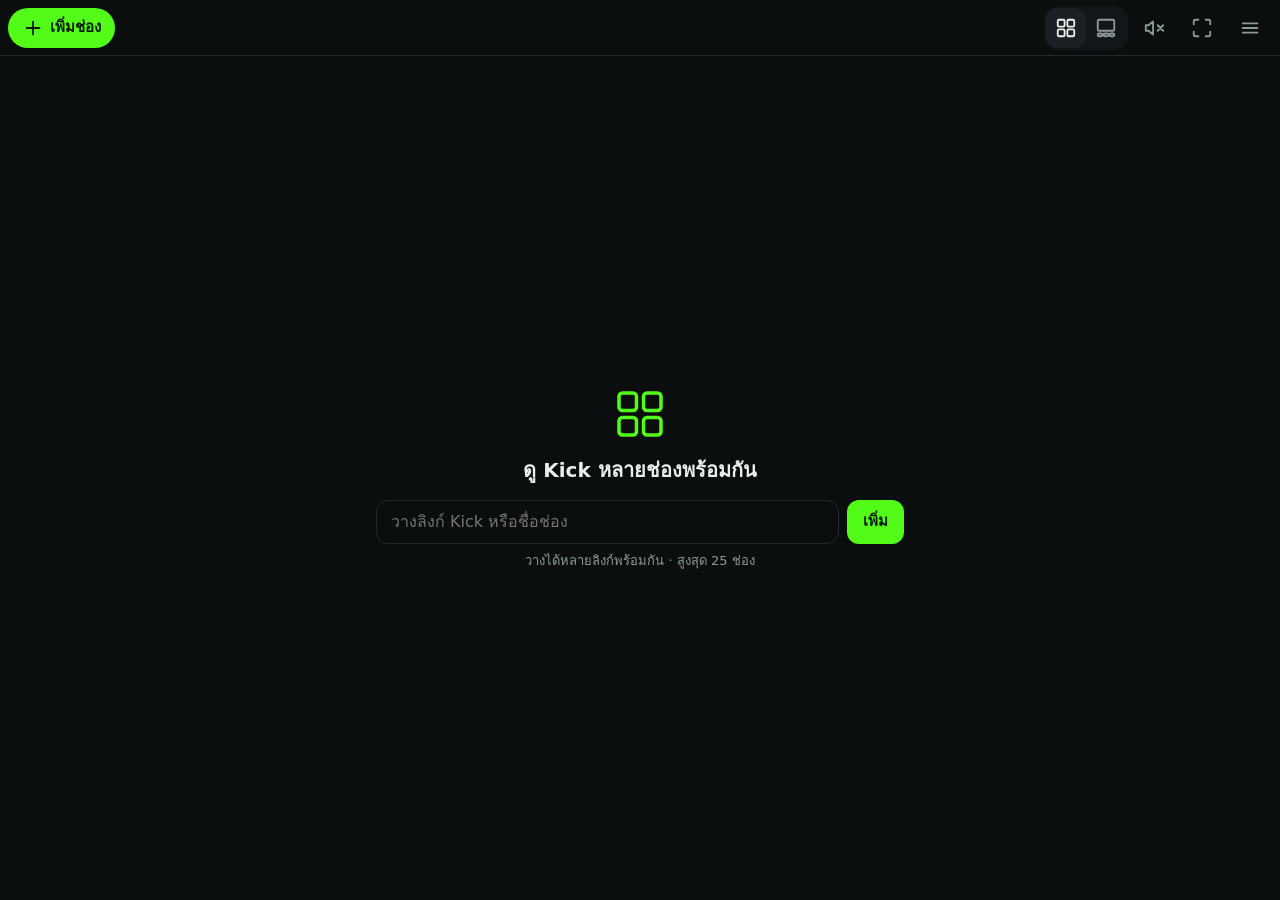
==== commit 9fe52b1e: "Multi Kick Viewer: minimal UI, immersive mode, keep-awake, viewer counts - Icon-only top bar: add, l" ====
--- a/multikick/multikick-single.html
+++ b/multikick/multikick-single.html
@@ -6,179 +6,336 @@
   <meta name="theme-color" content="#0b0e0f">
   <title>Multi Kick Viewer</title>
   <style>
-:root { --bg:#0b0e0f; --panel:#141a1c; --line:#243034; --fg:#e8f0ee; --dim:#8aa0a0; --accent:#53fc18; --danger:#ff5a5a; }
-* { box-sizing: border-box; }
+:root {
+  --bg: #0b0e0f; --panel: #121618; --raise: #1a2023; --line: #232b2e;
+  --fg: #e9efed; --dim: #8c9b9a; --accent: #53fc18; --danger: #ff6b6b; --warn: #ffb84d;
+}
+* { box-sizing: border-box; -webkit-tap-highlight-color: transparent; }
 html, body { height: 100%; margin: 0; }
 body { display: flex; flex-direction: column; background: var(--bg); color: var(--fg);
-  font-family: system-ui, -apple-system, "Sarabun", sans-serif; overflow: hidden;
+  font: 15px/1.4 system-ui, -apple-system, "Sarabun", sans-serif; overflow: hidden;
   padding: env(safe-area-inset-top) env(safe-area-inset-right) env(safe-area-inset-bottom) env(safe-area-inset-left); }
 [hidden] { display: none !important; }
-
-button { min-height: 44px; padding: 0 14px; font: inherit; font-size: 15px; font-weight: 600; cursor: pointer;
-  color: var(--fg); background: #1e282b; border: 1px solid var(--line); border-radius: 10px; white-space: nowrap; }
-button:active { transform: scale(.97); }
-button.primary, button.on { color: #000; background: var(--accent); border-color: var(--accent); }
-button.danger { color: var(--danger); }
-button.wide { width: 100%; margin-top: 8px; }
-input { min-width: 0; padding: 11px 14px; font: inherit; font-size: 16px; color: var(--fg);
-  background: var(--bg); border: 1px solid var(--line); border-radius: 10px; }
-input:focus { outline: 2px solid var(--accent); }
+.grow { flex: 1; min-width: 0; }
+
+/* Icons */
+.ic { width: 22px; height: 22px; flex: none; fill: none; stroke: currentColor; stroke-width: 2;
+  stroke-linecap: round; stroke-linejoin: round; }
+.ic.sm { width: 16px; height: 16px; vertical-align: -3px; }
+
+/* Controls */
+button { font: inherit; color: var(--fg); cursor: pointer; border: 0; background: none; }
+button:active { transform: scale(.96); }
+button:disabled { opacity: .35; cursor: default; }
+.ib { display: inline-grid; place-items: center; width: 44px; height: 44px; border-radius: 12px; color: var(--dim); }
+.ib:hover { background: var(--raise); color: var(--fg); }
+.ib.on { color: var(--fg); background: var(--raise); }
+.pill { display: inline-flex; align-items: center; justify-content: center; gap: 6px; min-height: 40px; padding: 0 14px;
+  border-radius: 999px; font-weight: 600; white-space: nowrap; }
+.primary { color: #041b00; background: var(--accent); }
+.ghost { background: var(--raise); }
+.danger { color: var(--danger); }
+.wide { width: 100%; margin-top: 10px; }
+input { min-width: 0; height: 44px; padding: 0 14px; font: inherit; font-size: 16px; color: var(--fg);
+  background: var(--bg); border: 1px solid var(--line); border-radius: 12px; }
+input:focus { outline: none; border-color: var(--accent); }
+.row { display: flex; gap: 8px; margin-top: 10px; }
+.row input { flex: 1; }
+.row > button[type=submit] { min-height: 44px; padding: 0 16px; border-radius: 12px; font-weight: 600; background: var(--raise); }
+.row > button.primary { background: var(--accent); }
+h2 { margin: 8px 0 4px; font-size: 20px; }
+h4 { margin: 20px 0 8px; font-size: 13px; font-weight: 600; color: var(--dim); text-transform: uppercase; letter-spacing: .02em; }
+.hint { margin: 8px 0 0; font-size: 13px; color: var(--dim); }
 
 /* Top bar */
-#bar { display: flex; gap: 8px; padding: 8px; background: var(--panel); border-bottom: 1px solid var(--line); flex: none; }
-#add-form { display: flex; flex: 1; gap: 8px; min-width: 0; }
-#add-input { flex: 1; }
-.seg { display: flex; }
-.seg button { border-radius: 0; }
-.seg button:first-child { border-radius: 10px 0 0 10px; }
-.seg button:last-child { border-radius: 0 10px 10px 0; border-left: 0; }
-#count { color: var(--dim); font-variant-numeric: tabular-nums; font-weight: 500; }
-#show-bar { position: fixed; top: calc(6px + env(safe-area-inset-top)); right: 6px; z-index: 5; min-height: 36px; opacity: .55; }
-@media (max-width: 1000px) { .lbl { display: none; } }
+#bar { display: flex; align-items: center; gap: 4px; height: 56px; padding: 0 8px; flex: none;
+  background: var(--bg); border-bottom: 1px solid var(--line); }
+#btn-add { margin-right: 4px; }
+#chip-status { min-height: 36px; padding: 0 12px; font-variant-numeric: tabular-nums; color: var(--dim); }
+.seg { display: flex; padding: 2px; border-radius: 14px; background: var(--panel); }
+.seg .ib { width: 40px; height: 40px; }
+#exit-immersive { display: none; }
+@media (max-width: 560px) { #btn-add span { display: none; } #btn-add { width: 40px; padding: 0; } }
+
+/* Immersive: no chrome, just video */
+body.immersive #bar { display: none; }
+body.immersive #grid { gap: 2px; padding: 0; }
+body.immersive #exit-immersive { display: grid; position: fixed; z-index: 20; top: calc(6px + env(safe-area-inset-top)); left: 50%;
+  transform: translateX(-50%); width: 40px; height: 28px; border-radius: 0 0 12px 12px; background: rgba(0,0,0,.45); opacity: .5; }
+body.immersive .ov { opacity: .45; }
 
 /* Video grid */
 #grid { flex: 1; min-height: 0; display: grid; gap: 4px; padding: 4px; }
-.cell { position: relative; min-width: 0; min-height: 0; background: #000; border-radius: 6px; overflow: hidden;
-  outline: 2px solid transparent; outline-offset: -2px; }
-.cell.audio { outline-color: var(--accent); }
+.cell { position: relative; min-width: 0; min-height: 0; background: #000; border-radius: 8px; overflow: hidden; }
+.cell::after { content: ""; position: absolute; inset: 0; border-radius: inherit; pointer-events: none;
+  box-shadow: inset 0 0 0 2px transparent; transition: box-shadow .2s; }
+.cell.audio::after { box-shadow: inset 0 0 0 2px var(--accent); }
+body.immersive .cell { border-radius: 0; }
 .cell iframe { width: 100%; height: 100%; border: 0; display: block; }
-.cell.max { position: fixed; inset: 0; z-index: 10; border-radius: 0; }
-.ov { position: absolute; top: 4px; left: 4px; right: 4px; display: flex; gap: 4px; align-items: flex-start;
-  justify-content: space-between; pointer-events: none; z-index: 2; }
-.tag { max-width: calc(100% - 48px); padding: 3px 8px; font-size: 12px; font-weight: 700; border-radius: 6px;
-  background: rgba(0,0,0,.6); overflow: hidden; text-overflow: ellipsis; white-space: nowrap; opacity: .85; }
-.cell:not(.audio) .snd-ic { display: none; }
-.ov button { pointer-events: auto; min-height: 36px; min-width: 40px; padding: 0 8px; font-size: 18px; line-height: 1;
-  background: rgba(0,0,0,.6); border-color: transparent; opacity: .85; }
-.exit-max { position: absolute; right: 12px; bottom: 12px; z-index: 3; background: rgba(0,0,0,.7); }
+.cell.off { display: none; }
+.cell.max { position: fixed; inset: 0; z-index: 15; border-radius: 0; }
+.ov { position: absolute; top: 6px; left: 6px; right: 6px; z-index: 2; display: flex; align-items: flex-start;
+  justify-content: space-between; gap: 6px; pointer-events: none; }
+.tag { display: inline-flex; align-items: center; gap: 4px; max-width: calc(100% - 44px); padding: 2px 8px;
+  font-size: 12px; font-weight: 600; border-radius: 6px; background: rgba(0,0,0,.55); color: #fff;
+  overflow: hidden; text-overflow: ellipsis; white-space: nowrap; }
+.tag .ic { width: 14px; height: 14px; color: var(--accent); }
+.cell:not(.audio) .tag .ic { display: none; }
+body.no-names .tag { visibility: hidden; }
+.more { pointer-events: auto; display: grid; place-items: center; width: 36px; height: 32px; border-radius: 8px;
+  background: rgba(0,0,0,.55); color: #fff; opacity: .8; }
+.exit-max { position: absolute; right: 12px; bottom: 56px; z-index: 3; }
 .cell:not(.max) .exit-max { display: none; }
 
-/* Empty state */
-#empty { margin: auto; padding: 16px; text-align: center; color: var(--dim); max-width: 640px; width: 100%; }
-.quick { margin-top: 20px; text-align: left; }
+/* Empty and waiting screens */
+.center { margin: auto; padding: 24px 16px; width: 100%; max-width: 560px; text-align: center; }
+.center .row, .center > .pill { margin-top: 16px; }
+.center .quick { text-align: left; }
+.hero { width: 56px; height: 56px; color: var(--accent); fill: none; stroke: currentColor; stroke-width: 1.5; }
 
 /* Panels */
-#backdrop { position: fixed; inset: 0; background: rgba(0,0,0,.5); z-index: 30; }
-#drawer { position: fixed; top: 0; right: 0; bottom: 0; width: min(400px, 92vw); z-index: 31; overflow-y: auto;
+#backdrop { position: fixed; inset: 0; z-index: 30; background: rgba(0,0,0,.5); }
+.pop { position: fixed; z-index: 31; top: calc(60px + env(safe-area-inset-top)); left: 8px; width: min(440px, calc(100vw - 16px));
+  max-height: calc(100vh - 80px); overflow-y: auto; padding: 14px; border-radius: 16px;
+  background: var(--panel); border: 1px solid var(--line); box-shadow: 0 12px 40px rgba(0,0,0,.5); }
+.pop .row:first-child { margin-top: 0; }
+#drawer { position: fixed; z-index: 31; top: 0; right: 0; bottom: 0; width: min(400px, 94vw); overflow-y: auto;
   background: var(--panel); border-left: 1px solid var(--line);
-  padding: calc(8px + env(safe-area-inset-top)) 14px calc(16px + env(safe-area-inset-bottom)); }
-#sheet { position: fixed; left: 50%; bottom: 0; transform: translateX(-50%); width: min(560px, 100vw); z-index: 31;
-  background: var(--panel); border: 1px solid var(--line); border-radius: 16px 16px 0 0;
-  padding: 8px 14px calc(16px + env(safe-area-inset-bottom)); }
-.panel-head { display: flex; align-items: center; justify-content: space-between; gap: 8px; font-size: 18px; }
-.panel-head button { background: none; border: 0; font-size: 20px; }
-.sheet-grid { display: grid; grid-template-columns: 1fr 1fr; gap: 8px; margin-top: 8px; }
-.sheet-grid button { text-align: left; }
-h3 { margin: 18px 0 4px; font-size: 15px; color: var(--fg); }
-.hint { margin: 0 0 8px; font-size: 13px; color: var(--dim); }
-.row { display: flex; gap: 8px; margin-top: 8px; }
-.row input { flex: 1; }
-.foot { margin-top: 18px; padding-top: 6px; border-top: 1px solid var(--line); }
-
+  padding: calc(8px + env(safe-area-inset-top)) 16px calc(24px + env(safe-area-inset-bottom)); }
+.drawer-head { position: sticky; top: calc(-8px - env(safe-area-inset-top)); z-index: 1; display: flex; align-items: center; gap: 8px;
+  margin: 0 -16px 8px; padding: 4px 8px 8px 16px; background: var(--panel); }
+.tabs { flex: 1; display: flex; padding: 3px; border-radius: 12px; background: var(--bg); }
+.tabs button { flex: 1; height: 36px; border-radius: 9px; font-size: 14px; font-weight: 600; color: var(--dim); }
+.tabs button.on { background: var(--raise); color: var(--fg); }
+
+#sheet { position: fixed; z-index: 31; left: 50%; bottom: 0; transform: translateX(-50%); width: min(520px, 100vw);
+  padding: 12px 16px calc(16px + env(safe-area-inset-bottom)); border-radius: 20px 20px 0 0;
+  background: var(--panel); border: 1px solid var(--line); border-bottom: 0; }
+.sheet-head { display: flex; align-items: center; gap: 10px; }
+.sheet-head strong { display: block; font-size: 17px; }
+.sheet-head small { display: block; color: var(--dim); overflow: hidden; text-overflow: ellipsis; white-space: nowrap; }
+.tiles { display: grid; grid-template-columns: repeat(4, 1fr); gap: 8px; margin: 14px 0 8px; }
+.tiles button { display: flex; flex-direction: column; align-items: center; gap: 6px; padding: 12px 4px; border-radius: 14px;
+  background: var(--raise); font-size: 13px; font-weight: 600; color: var(--dim); }
+.tiles button.on { background: var(--accent); color: #041b00; }
+.menu-list button { display: flex; align-items: center; gap: 12px; width: 100%; min-height: 48px; padding: 0 6px;
+  border-radius: 10px; text-align: left; }
+.menu-list button:hover { background: var(--raise); }
+.menu-list .ic { color: var(--dim); }
+.menu-list .danger .ic { color: var(--danger); }
+
+/* Channel list */
 #d-list { list-style: none; margin: 0; padding: 0; }
-#d-list li { display: flex; align-items: center; gap: 4px; padding: 4px 0; border-bottom: 1px solid var(--line); }
-#d-list .nm { flex: 1; min-width: 0; overflow: hidden; text-overflow: ellipsis; white-space: nowrap; }
-#d-list .idx { width: 22px; color: var(--dim); font-size: 13px; text-align: right; flex: none; }
-#d-list button { min-width: 38px; min-height: 40px; padding: 0 6px; font-size: 16px; background: none; border-color: transparent; }
-#d-list button.on { background: var(--accent); color: #000; }
-#d-list button:disabled { opacity: .25; }
-
+#d-list li { display: flex; align-items: center; gap: 2px; min-height: 56px; border-radius: 12px; background: var(--panel);
+  transition: transform .15s; }
+#d-list li.dragging { z-index: 2; position: relative; transition: none; background: var(--raise); box-shadow: 0 8px 24px rgba(0,0,0,.5); }
+#d-list li.dim .nm { color: var(--dim); }
+.grip { display: grid; place-items: center; width: 36px; height: 48px; color: var(--dim); touch-action: none; cursor: grab; }
+.row-main { flex: 1; min-width: 0; display: flex; align-items: center; gap: 8px; min-height: 48px; padding: 0 8px; border-radius: 10px; text-align: left; }
+.row-main:hover { background: var(--raise); }
+.row-text { flex: 1; min-width: 0; }
+.nm { display: block; font-weight: 600; overflow: hidden; text-overflow: ellipsis; white-space: nowrap; }
+.sub { display: block; font-size: 12px; color: var(--dim); overflow: hidden; text-overflow: ellipsis; white-space: nowrap; }
+.marks { display: flex; gap: 4px; color: var(--accent); }
+.marks .ic { width: 18px; height: 18px; }
+.notice { display: block; width: 100%; margin-bottom: 8px; padding: 10px 12px; border-radius: 12px; text-align: left;
+  font-size: 13px; color: var(--warn); background: rgba(255,184,77,.08); }
+
+/* Status dots */
+.dot { display: inline-block; width: 8px; height: 8px; flex: none; border-radius: 50%; background: #4a5557; }
+.dot.live { background: var(--accent); box-shadow: 0 0 6px var(--accent); }
+.dot.offline { background: #2c3437; }
+
+/* Favorites and sets */
 .chips { display: flex; flex-wrap: wrap; gap: 6px; }
-.chip { display: inline-flex; border: 1px solid var(--line); border-radius: 22px; overflow: hidden; }
-.chip button { min-height: 40px; border: 0; border-radius: 0; background: #1e282b; }
-.chip button.x { padding: 0 10px; color: var(--dim); }
-.chip.on button:first-child { background: var(--accent); color: #000; }
-
-.sets { list-style: none; margin: 8px 0 0; padding: 0; }
-.sets li { display: flex; gap: 6px; margin-bottom: 6px; }
-.sets li button:first-child { flex: 1; text-align: left; overflow: hidden; text-overflow: ellipsis; }
+.chip { display: inline-flex; align-items: center; border-radius: 999px; background: var(--raise); overflow: hidden; }
+.chip > button:first-child { display: inline-flex; align-items: center; gap: 6px; min-height: 36px; padding: 0 12px; font-weight: 600; }
+.chip.on { background: rgba(83,252,24,.14); box-shadow: inset 0 0 0 1px rgba(83,252,24,.5); }
+.chip .x { display: grid; place-items: center; width: 32px; height: 36px; color: var(--dim); }
+.chip .x .ic { width: 14px; height: 14px; }
+.sets { list-style: none; margin: 0; padding: 0; }
+.sets li { display: flex; align-items: center; gap: 4px; }
+.sets li > button:first-child { flex: 1; min-width: 0; display: flex; align-items: center; gap: 8px; min-height: 44px; padding: 0 10px;
+  border-radius: 10px; text-align: left; font-weight: 600; }
+.sets li > button:first-child:hover { background: var(--raise); }
 .sets small { color: var(--dim); font-weight: 400; }
-
-#toast { position: fixed; bottom: calc(20px + env(safe-area-inset-bottom)); left: 50%; transform: translateX(-50%) translateY(20px);
-  opacity: 0; background: #222; padding: 10px 18px; border-radius: 20px; transition: .25s; pointer-events: none; z-index: 40; max-width: 90vw; }
+.sets .ib { width: 40px; height: 40px; }
+.empty-note { font-size: 13px; color: var(--dim); }
+
+/* Settings */
+.switch { display: flex; align-items: center; justify-content: space-between; gap: 12px; min-height: 60px;
+  border-bottom: 1px solid var(--line); cursor: pointer; }
+.switch b { display: block; font-weight: 600; }
+.switch small { display: block; font-size: 12px; color: var(--dim); }
+.switch input { appearance: none; -webkit-appearance: none; position: relative; flex: none; width: 46px; height: 28px; padding: 0;
+  border: 0; border-radius: 999px; background: #33403f; transition: background .2s; cursor: pointer; }
+.switch input::after { content: ""; position: absolute; top: 3px; left: 3px; width: 22px; height: 22px; border-radius: 50%;
+  background: #fff; transition: transform .2s; }
+.switch input:checked { background: var(--accent); }
+.switch input:checked::after { transform: translateX(18px); }
+.note { margin: 0; font-size: 14px; }
+.note.warn { color: var(--warn); }
+details { margin-top: 10px; padding: 0 12px; border-radius: 12px; background: var(--bg); }
+summary { min-height: 44px; display: flex; align-items: center; font-weight: 600; color: var(--dim); cursor: pointer; }
+details[open] { padding-bottom: 12px; }
+.steps { margin: 12px 0 0; padding-left: 20px; font-size: 13px; line-height: 1.6; color: var(--dim); }
+.steps a { color: var(--accent); }
+code { padding: 1px 5px; border-radius: 4px; background: var(--raise); font-size: 12px; color: var(--fg); }
+
+#toast { position: fixed; z-index: 40; left: 50%; bottom: calc(24px + env(safe-area-inset-bottom)); max-width: 90vw;
+  padding: 10px 18px; border-radius: 999px; background: #20282b; box-shadow: 0 8px 24px rgba(0,0,0,.4);
+  opacity: 0; transform: translateX(-50%) translateY(16px); transition: .25s; pointer-events: none; }
 #toast.on { opacity: 1; transform: translateX(-50%); }
 </style>
 </head>
 <body>
+  <svg width="0" height="0" style="position:absolute" aria-hidden="true">
+    <defs>
+      <symbol id="i-plus" viewBox="0 0 24 24"><path d="M12 5v14M5 12h14"/></symbol>
+      <symbol id="i-grid" viewBox="0 0 24 24"><rect x="3" y="3" width="7.5" height="7.5" rx="1.5"/><rect x="13.5" y="3" width="7.5" height="7.5" rx="1.5"/><rect x="3" y="13.5" width="7.5" height="7.5" rx="1.5"/><rect x="13.5" y="13.5" width="7.5" height="7.5" rx="1.5"/></symbol>
+      <symbol id="i-focus" viewBox="0 0 24 24"><rect x="3" y="3" width="18" height="12" rx="1.5"/><rect x="3" y="18" width="5" height="3" rx="1"/><rect x="9.5" y="18" width="5" height="3" rx="1"/><rect x="16" y="18" width="5" height="3" rx="1"/></symbol>
+      <symbol id="i-vol" viewBox="0 0 24 24"><path d="M11 5 6 9H3v6h3l5 4z"/><path d="M15.5 8.5a5 5 0 0 1 0 7M18.5 5.5a9 9 0 0 1 0 13"/></symbol>
+      <symbol id="i-mute" viewBox="0 0 24 24"><path d="M11 5 6 9H3v6h3l5 4z"/><path d="m16 9 6 6m0-6-6 6"/></symbol>
+      <symbol id="i-expand" viewBox="0 0 24 24"><path d="M8 3H5a2 2 0 0 0-2 2v3m18 0V5a2 2 0 0 0-2-2h-3M3 16v3a2 2 0 0 0 2 2h3m8 0h3a2 2 0 0 0 2-2v-3"/></symbol>
+      <symbol id="i-shrink" viewBox="0 0 24 24"><path d="M8 3v3a2 2 0 0 1-2 2H3m18 0h-3a2 2 0 0 1-2-2V3M3 16h3a2 2 0 0 1 2 2v3m8 0v-3a2 2 0 0 1 2-2h3"/></symbol>
+      <symbol id="i-menu" viewBox="0 0 24 24"><path d="M4 7h16M4 12h16M4 17h16"/></symbol>
+      <symbol id="i-more" viewBox="0 0 24 24"><circle cx="5" cy="12" r="1.6" fill="currentColor" stroke="none"/><circle cx="12" cy="12" r="1.6" fill="currentColor" stroke="none"/><circle cx="19" cy="12" r="1.6" fill="currentColor" stroke="none"/></symbol>
+      <symbol id="i-star" viewBox="0 0 24 24"><path d="m12 2.8 2.9 5.9 6.4.9-4.7 4.6 1.1 6.4L12 17.6l-5.7 3 1.1-6.4-4.7-4.6 6.4-.9z"/></symbol>
+      <symbol id="i-star-on" viewBox="0 0 24 24"><path fill="currentColor" d="m12 2.8 2.9 5.9 6.4.9-4.7 4.6 1.1 6.4L12 17.6l-5.7 3 1.1-6.4-4.7-4.6 6.4-.9z"/></symbol>
+      <symbol id="i-chat" viewBox="0 0 24 24"><path d="M21 15a2 2 0 0 1-2 2H7l-4 4V5a2 2 0 0 1 2-2h14a2 2 0 0 1 2 2z"/></symbol>
+      <symbol id="i-external" viewBox="0 0 24 24"><path d="M15 3h6v6M10 14 21 3M18 13v6a2 2 0 0 1-2 2H5a2 2 0 0 1-2-2V8a2 2 0 0 1 2-2h6"/></symbol>
+      <symbol id="i-refresh" viewBox="0 0 24 24"><path d="M21 12a9 9 0 1 1-2.6-6.4M21 3v6h-6"/></symbol>
+      <symbol id="i-trash" viewBox="0 0 24 24"><path d="M3 6h18M8 6V4h8v2m3 0-1 14a2 2 0 0 1-2 2H8a2 2 0 0 1-2-2L5 6"/></symbol>
+      <symbol id="i-close" viewBox="0 0 24 24"><path d="M6 6l12 12M18 6 6 18"/></symbol>
+      <symbol id="i-grip" viewBox="0 0 24 24"><circle cx="9" cy="6" r="1.5" fill="currentColor" stroke="none"/><circle cx="15" cy="6" r="1.5" fill="currentColor" stroke="none"/><circle cx="9" cy="12" r="1.5" fill="currentColor" stroke="none"/><circle cx="15" cy="12" r="1.5" fill="currentColor" stroke="none"/><circle cx="9" cy="18" r="1.5" fill="currentColor" stroke="none"/><circle cx="15" cy="18" r="1.5" fill="currentColor" stroke="none"/></symbol>
+      <symbol id="i-link" viewBox="0 0 24 24"><path d="M10 13a5 5 0 0 0 7.5.5l3-3a5 5 0 0 0-7-7L12 5m2 6a5 5 0 0 0-7.5-.5l-3 3a5 5 0 0 0 7 7L12 19"/></symbol>
+      <symbol id="i-save" viewBox="0 0 24 24"><path d="m19 21-7-5-7 5V5a2 2 0 0 1 2-2h10a2 2 0 0 1 2 2z"/></symbol>
+      <symbol id="i-eye" viewBox="0 0 24 24"><path d="M2 12s3.5-7 10-7 10 7 10 7-3.5 7-10 7S2 12 2 12z"/><circle cx="12" cy="12" r="3"/></symbol>
+    </defs>
+  </svg>
+
   <header id="bar">
-    <form id="add-form" autocomplete="off">
-      <input id="add-input" type="text" inputmode="url" placeholder="วางลิงก์ Kick หรือชื่อช่อง (วางหลายอันได้)" aria-label="ลิงก์หรือชื่อช่อง">
+    <button type="button" id="btn-add" class="pill primary" data-open="#addpop"><svg class="ic"><use href="#i-plus"/></svg><span>เพิ่มช่อง</span></button>
+    <button type="button" id="chip-status" class="pill ghost" data-open="#drawer" data-tab="ch" title="ช่องที่ไลฟ์ / ทั้งหมด"><span class="dot" id="bar-dot"></span><span id="count">0</span></button>
+    <span class="grow"></span>
+    <div class="seg" role="group" aria-label="รูปแบบการจัดจอ">
+      <button type="button" class="ib" data-layout="grid" title="ทุกจอขนาดเท่ากัน"><svg class="ic"><use href="#i-grid"/></svg></button>
+      <button type="button" class="ib" data-layout="focus" title="จอหลัก 1 จอ + จอเล็ก"><svg class="ic"><use href="#i-focus"/></svg></button>
+    </div>
+    <button type="button" class="ib" id="mute-all" title="ปิดเสียงทุกช่อง"><svg class="ic"><use href="#i-mute"/></svg></button>
+    <button type="button" class="ib" id="immersive" title="โหมดดูเต็มจอ"><svg class="ic"><use href="#i-expand"/></svg></button>
+    <button type="button" class="ib" data-open="#drawer" title="เมนู"><svg class="ic"><use href="#i-menu"/></svg></button>
+  </header>
+  <button type="button" id="exit-immersive" class="ib float" title="ออกจากโหมดเต็มจอ"><svg class="ic"><use href="#i-shrink"/></svg></button>
+
+  <main id="grid"></main>
+
+  <section id="empty" class="center" hidden>
+    <svg class="hero" viewBox="0 0 24 24"><use href="#i-grid"/></svg>
+    <h2>ดู Kick หลายช่องพร้อมกัน</h2>
+    <form id="empty-form" class="row" autocomplete="off">
+      <input id="empty-input" type="text" inputmode="url" placeholder="วางลิงก์ Kick หรือชื่อช่อง">
       <button type="submit" class="primary">เพิ่ม</button>
     </form>
-    <div class="seg" role="group" aria-label="รูปแบบการจัดจอ">
-      <button type="button" data-layout="grid" title="ทุกจอขนาดเท่ากัน">⊞<span class="lbl"> เท่ากัน</span></button>
-      <button type="button" data-layout="focus" title="จอหลัก 1 จอ + จอเล็ก">◧<span class="lbl"> จอหลัก</span></button>
+    <p class="hint">วางได้หลายลิงก์พร้อมกัน · สูงสุด 25 ช่อง</p>
+    <div class="quick" id="empty-favs-wrap"><h4>ช่องโปรด</h4><div class="chips" id="empty-favs"></div></div>
+    <div class="quick" id="empty-sets-wrap"><h4>ชุดที่บันทึก</h4><ul class="sets" id="empty-sets"></ul></div>
+  </section>
+
+  <section id="waiting" class="center" hidden>
+    <h2>ทุกช่องออฟไลน์อยู่</h2>
+    <p class="hint">ช่องจะขึ้นมาเองเมื่อเริ่มไลฟ์ ไม่ต้องรีเฟรช</p>
+    <button type="button" id="show-offline" class="pill ghost">แสดงช่องที่ออฟไลน์</button>
+  </section>
+
+  <div id="backdrop" hidden></div>
+
+  <div id="addpop" class="pop" hidden>
+    <form id="add-form" class="row" autocomplete="off">
+      <input id="add-input" type="text" inputmode="url" placeholder="วางลิงก์ Kick หรือชื่อช่อง" aria-label="ลิงก์หรือชื่อช่อง">
+      <button type="submit" class="primary">เพิ่ม</button>
+    </form>
+    <p class="hint">วางได้หลายลิงก์พร้อมกัน · สูงสุด 25 ช่อง</p>
+    <div id="add-favs-wrap"><h4>ช่องโปรด</h4><div class="chips" id="add-favs"></div></div>
+    <div id="add-sets-wrap"><h4>ชุดที่บันทึก</h4><ul class="sets" id="add-sets"></ul></div>
+  </div>
+
+  <aside id="drawer" hidden aria-label="เมนู">
+    <div class="drawer-head">
+      <div class="tabs" role="tablist">
+        <button type="button" role="tab" data-tab="ch">ช่อง</button>
+        <button type="button" role="tab" data-tab="lib">โปรด &amp; ชุด</button>
+        <button type="button" role="tab" data-tab="set">ตั้งค่า</button>
+      </div>
+      <button type="button" class="ib" data-close title="ปิด"><svg class="ic"><use href="#i-close"/></svg></button>
     </div>
-    <button type="button" id="mute-all" title="ปิดเสียงทุกช่อง">🔇<span class="lbl"> ปิดเสียงทั้งหมด</span></button>
-    <button type="button" id="open-drawer" title="จัดการช่อง ช่องโปรด และชุดที่บันทึก">☰<span class="lbl"> จัดการ</span> <span id="count">0/25</span></button>
-    <button type="button" id="hide-bar" title="ซ่อนแถบด้านบน">▲</button>
-  </header>
-  <button type="button" id="show-bar" hidden title="แสดงแถบด้านบน">▼</button>
-
-  <main id="grid"></main>
-
-  <section id="empty" hidden>
-    <p>วางลิงก์ช่อง Kick ด้านบนเพื่อเริ่มดู (สูงสุด 25 ช่อง)</p>
-    <div class="quick" id="empty-favs-wrap">
-      <h3>ช่องโปรด</h3>
-      <div class="chips" id="empty-favs"></div>
-    </div>
-    <div class="quick" id="empty-sets-wrap">
-      <h3>ชุดที่บันทึกไว้</h3>
-      <ul class="sets" id="empty-sets"></ul>
-    </div>
-  </section>
-
-  <div id="backdrop" hidden></div>
-
-  <aside id="drawer" hidden aria-label="จัดการช่อง">
-    <div class="panel-head">
-      <strong>จัดการช่อง</strong>
-      <button type="button" data-close>✕</button>
-    </div>
-    <section>
-      <h3>กำลังดู <span id="d-count"></span></h3>
-      <p class="hint">◧ จอหลัก · 🔊 เสียง · ★ ช่องโปรด · ▲▼ จัดลำดับ</p>
+
+    <section data-pane="ch">
+      <button type="button" id="status-warn" class="notice" data-tab="set" hidden>ยังตรวจสถานะออนไลน์ไม่ได้ · ตั้งค่า</button>
       <ol id="d-list"></ol>
+      <p class="hint" id="d-hint">ลาก <svg class="ic sm"><use href="#i-grip"/></svg> เพื่อจัดลำดับ · แตะชื่อเพื่อดูตัวเลือก</p>
+      <div class="row">
+        <button type="button" id="set-save" class="pill ghost grow"><svg class="ic"><use href="#i-save"/></svg>บันทึกเป็นชุด</button>
+        <button type="button" id="clear" class="pill ghost danger"><svg class="ic"><use href="#i-trash"/></svg>ลบทั้งหมด</button>
+      </div>
     </section>
-    <section>
-      <h3>ช่องโปรด</h3>
-      <p class="hint">แตะชื่อเพื่อเปิด/ปิดบนจอ</p>
+
+    <section data-pane="lib" hidden>
+      <h4>ช่องโปรด</h4>
       <div class="chips" id="fav-list"></div>
       <form id="fav-form" class="row" autocomplete="off">
         <input id="fav-input" type="text" inputmode="url" placeholder="เพิ่มช่องโปรด (ลิงก์หรือชื่อ)">
         <button type="submit">เพิ่ม</button>
       </form>
-      <button type="button" id="fav-all" class="wide">เปิดช่องโปรดทั้งหมด</button>
-    </section>
-    <section>
-      <h3>ชุดที่บันทึกไว้</h3>
-      <p class="hint">บันทึกรายการช่อง ลำดับ และรูปแบบจอไว้เปิดทีหลัง</p>
-      <button type="button" id="set-save" class="wide">💾 บันทึกชุดที่ดูอยู่</button>
+      <button type="button" id="fav-open" class="pill ghost wide"></button>
+      <h4>ชุดที่บันทึก</h4>
       <ul class="sets" id="set-list"></ul>
     </section>
-    <section class="foot">
-      <button type="button" id="share" class="wide">🔗 คัดลอกลิงก์แชร์</button>
-      <button type="button" id="clear" class="wide danger">ลบทุกช่องบนจอ</button>
+
+    <section data-pane="set" hidden>
+      <label class="switch"><span><b>ซ่อนช่องที่ออฟไลน์</b><small>ขึ้นมาเองเมื่อเริ่มไลฟ์</small></span><input type="checkbox" id="opt-hide-offline"></label>
+      <label class="switch"><span><b>แสดงชื่อช่องบนจอ</b><small>ป้ายชื่อเล็กๆ มุมซ้ายบน</small></span><input type="checkbox" id="opt-names"></label>
+      <label class="switch"><span><b>หน้าจอไม่ดับระหว่างดู</b><small>กันแท็บเล็ตพักหน้าจอ</small></span><input type="checkbox" id="opt-awake"></label>
+
+      <h4>ตัวตรวจสถานะออนไลน์</h4>
+      <p class="note" id="status-note"></p>
+      <details id="status-setup">
+        <summary>ลิงก์ Worker และวิธีตั้งค่า</summary>
+        <form id="status-form" class="row" autocomplete="off">
+          <input id="status-url" type="url" inputmode="url" placeholder="https://ชื่อ.บัญชี.workers.dev">
+          <button type="submit">บันทึก/ทดสอบ</button>
+        </form>
+        <ol class="steps">
+          <li>สร้างแอปที่ <a href="https://kick.com/settings/developer" target="_blank" rel="noopener">kick.com/settings/developer</a> (ต้องเปิด 2FA) แล้วจด Client ID และ Client Secret</li>
+          <li>สร้าง Worker ที่ <a href="https://dash.cloudflare.com" target="_blank" rel="noopener">dash.cloudflare.com</a> แล้ววางโค้ดจากปุ่มด้านล่าง</li>
+          <li>Settings → Variables and Secrets → เพิ่ม Secret <code>KICK_CLIENT_ID</code> และ <code>KICK_CLIENT_SECRET</code></li>
+          <li>วางลิงก์ <code>.workers.dev</code> ในช่องด้านบน แล้วกด บันทึก/ทดสอบ</li>
+        </ol>
+        <button type="button" id="copy-worker" class="pill ghost wide">คัดลอกโค้ด Worker</button>
+      </details>
+
+      <h4>แชร์</h4>
+      <button type="button" id="share" class="pill ghost wide"><svg class="ic"><use href="#i-link"/></svg>คัดลอกลิงก์ช่องที่ดูอยู่</button>
     </section>
   </aside>
 
   <div id="sheet" hidden role="dialog" aria-labelledby="sheet-title">
-    <div class="panel-head">
-      <strong id="sheet-title"></strong>
-      <button type="button" data-close>✕</button>
+    <div class="sheet-head">
+      <span class="dot" id="sheet-dot"></span>
+      <div class="grow"><strong id="sheet-title"></strong><small id="sheet-sub"></small></div>
+      <button type="button" class="ib" data-close title="ปิด"><svg class="ic"><use href="#i-close"/></svg></button>
     </div>
-    <div class="sheet-grid">
-      <button type="button" data-act="sound"></button>
-      <button type="button" data-act="main">◧ ตั้งเป็นจอหลัก</button>
-      <button type="button" data-act="max">⛶ เต็มจอ</button>
-      <button type="button" data-act="fav"></button>
-      <button type="button" data-act="left">◀ ย้ายไปก่อนหน้า</button>
-      <button type="button" data-act="right">▶ ย้ายไปถัดไป</button>
-      <button type="button" data-act="reload">↻ โหลดใหม่</button>
-      <button type="button" data-act="chat">💬 เปิดแชท</button>
-      <button type="button" data-act="open">↗ เปิดใน Kick</button>
-      <button type="button" data-act="rm" class="danger">✕ ลบช่องนี้</button>
+    <div class="tiles">
+      <button type="button" data-act="sound"><svg class="ic"><use href="#i-vol"/></svg><span></span></button>
+      <button type="button" data-act="main"><svg class="ic"><use href="#i-focus"/></svg><span>จอหลัก</span></button>
+      <button type="button" data-act="max"><svg class="ic"><use href="#i-expand"/></svg><span>เต็มจอ</span></button>
+      <button type="button" data-act="fav"><svg class="ic"><use href="#i-star"/></svg><span>โปรด</span></button>
+    </div>
+    <div class="menu-list">
+      <button type="button" data-act="chat"><svg class="ic"><use href="#i-chat"/></svg>เปิดแชท</button>
+      <button type="button" data-act="open"><svg class="ic"><use href="#i-external"/></svg>เปิดใน Kick</button>
+      <button type="button" data-act="reload"><svg class="ic"><use href="#i-refresh"/></svg>โหลดใหม่</button>
+      <button type="button" data-act="rm" class="danger"><svg class="ic"><use href="#i-trash"/></svg>ลบช่องนี้</button>
     </div>
   </div>
 
@@ -189,17 +346,29 @@
   'use strict';
   const MAX = 25;
   const HEAVY = 9;                       // warn about bandwidth above this many streams
+  const POLL_MS = 60000;                 // how often live status is re-checked
   const KEY = 'multikick.v2';
   const OLD_KEY = 'multikick.channels';  // v1 stored just the channel array
   const $ = (s) => document.querySelector(s);
   const grid = $('#grid');
 
   // Everything here is persisted, so reopening the app restores the same screens in the same order.
-  const state = { channels: [], layout: 'grid', main: null, favorites: [], sets: [] };
-  let audio = null;     // channel with sound on (session only: browsers block unmuted autoplay)
-  let maxed = null;     // channel shown fullscreen
-  let sheetFor = null;  // channel whose action sheet is open
+  const state = {
+    channels: [], layout: 'grid', main: null, favorites: [], sets: [],
+    hideOffline: true, statusUrl: '', showNames: true, keepAwake: true,
+  };
+  let audio = null;        // channel whose player is currently loaded unmuted
+  let gridAudio = null;    // channel picked for sound in the equal-grid layout
+  let userMuted = false;   // focus layout: main screen muted with "mute all" / its sound button
+  let maxed = null;        // channel shown fullscreen
+  let sheetFor = null;     // channel whose action sheet is open
+  let immersive = false;   // video only: no top bar, browser fullscreen
   const cells = new Map();
+  const status = new Map(); // name -> 'live' | 'offline' | 'unknown'
+  const info = new Map();   // name -> { viewers, title, category } while live (from the Worker)
+  let statusOk = null;      // null: not checked yet, false: Kick could not be reached
+  let statusErr = '';
+  let lastPoll = 0;
 
   // ---------- helpers ----------
   // Accepts "https://kick.com/name", "kick.com/name/...", "player.kick.com/name" or a bare name.
@@ -216,10 +385,40 @@
   };
   const src = (name, muted) => `https://player.kick.com/${encodeURIComponent(name)}?autoplay=true&muted=${muted}`;
   const el = (tag, props = {}, ...kids) => { const e = Object.assign(document.createElement(tag), props); e.append(...kids); return e; };
+  const SVG = 'http://www.w3.org/2000/svg';
+  function ic(name) {
+    const s = document.createElementNS(SVG, 'svg');
+    s.setAttribute('class', 'ic');
+    s.setAttribute('aria-hidden', 'true');
+    const u = document.createElementNS(SVG, 'use');
+    u.setAttribute('href', `#i-${name}`);
+    s.append(u);
+    return s;
+  }
+  const setIcon = (root, name) => root.querySelector('use').setAttribute('href', `#i-${name}`);
+  const fmtN = (v) => (v >= 1e6 ? `${(v / 1e6).toFixed(1)}M` : v >= 1e3 ? `${(v / 1e3).toFixed(1)}K` : String(v)).replace('.0', '');
 
   function toast(msg) {
     const t = $('#toast'); t.textContent = msg; t.classList.add('on');
-    clearTimeout(toast.id); toast.id = setTimeout(() => t.classList.remove('on'), 2400);
+    clearTimeout(toast.id); toast.id = setTimeout(() => t.classList.remove('on'), 2600);
+  }
+
+  // Offline channels are hidden only when their status is known; unknown ones always show.
+  const shown = (n) => !(state.hideOffline && status.get(n) === 'offline');
+  const visible = () => state.channels.filter(shown);
+  // The main screen falls back to the first visible channel while the chosen one is offline.
+  const mainNow = () => { const v = visible(); return v.includes(state.main) ? state.main : v[0] || null; };
+  const isLive = (n) => status.get(n) === 'live';
+
+  // One line describing a channel: viewers and title while live.
+  function describe(n) {
+    const st = status.get(n);
+    if (st === 'live') {
+      const i = info.get(n) || {};
+      return [i.viewers != null ? `${fmtN(i.viewers)} คนดู` : 'ไลฟ์อยู่', i.title].filter(Boolean).join(' · ');
+    }
+    if (st === 'offline') return shown(n) ? 'ออฟไลน์' : 'ออฟไลน์ · ซ่อนอยู่';
+    return '';
   }
 
   // ---------- persistence ----------
@@ -240,6 +439,10 @@
     state.favorites = uniq(state.favorites);
     state.layout = state.layout === 'focus' ? 'focus' : 'grid';
     state.main = parse(state.main);
+    state.hideOffline = state.hideOffline !== false;
+    state.showNames = state.showNames !== false;
+    state.keepAwake = state.keepAwake !== false;
+    state.statusUrl = cleanUrl(state.statusUrl);
     state.sets = (Array.isArray(state.sets) ? state.sets : [])
       .filter((s) => s && s.name)
       .map((s) => ({ name: String(s.name).slice(0, 40), channels: uniq(s.channels, MAX),
@@ -247,29 +450,131 @@
   }
   function save() { try { localStorage.setItem(KEY, JSON.stringify(state)); } catch { /* storage unavailable */ } }
 
+  // ---------- live status ----------
+  // Browsers usually can't ask Kick directly (no CORS), so the status comes from the user's own
+  // Cloudflare Worker (worker/kick-status-worker.js) when one is set up. If nothing answers,
+  // every channel stays 'unknown' and is shown.
+  const WORKER_CODE_URLS = ['worker/kick-status-worker.js',
+    'https://raw.githubusercontent.com/rbblackhack0950/ratti.github.io/main/multikick/worker/kick-status-worker.js'];
+  function cleanUrl(u) {
+    const t = String(u || '').trim().replace(/[?#].*$/, '').replace(/\/+$/, '');
+    return /^https:\/\/[^\s/]+(\/\S*)?$/i.test(t) ? t : '';
+  }
+
+  // Returns { live: name -> 'live' | 'offline', info } from the Worker, or throws with a readable reason.
+  async function checkViaWorker(names) {
+    let r;
+    try {
+      r = await fetch(`${state.statusUrl}/?c=${names.map(encodeURIComponent).join(',')}`, { cache: 'no-store' });
+    } catch { throw new Error('ติดต่อ Worker ไม่ได้ (ลิงก์ผิดหรือยังไม่ได้ Deploy)'); }
+    const j = await r.json().catch(() => null);
+    if (!j) throw new Error(`Worker ตอบกลับไม่ถูกต้อง (${r.status})`);
+    if (!j.ok) throw new Error(j.error || `Worker error (${r.status})`);
+    return {
+      live: new Map(Object.entries(j.live || {}).map(([n, v]) => [n, v ? 'live' : 'offline'])),
+      info: j.info || {},
+    };
+  }
+
+  async function checkOne(name) {
+    for (const v of ['v2', 'v1']) {
+      try {
+        const r = await fetch(`https://kick.com/api/${v}/channels/${encodeURIComponent(name)}`,
+          { credentials: 'omit', cache: 'no-store', headers: { Accept: 'application/json' } });
+        if (r.status === 404) return 'offline';
+        if (!r.ok) continue;
+        const ls = (await r.json())?.livestream;
+        return ls && ls.is_live !== false ? 'live' : 'offline';
+      } catch { /* try the next endpoint */ }
+    }
+    return 'unknown';
+  }
+
+  let polling = false, pollAgain = false, pollTimer = 0;
+  async function poll() {
+    clearTimeout(pollTimer);
+    if (polling) { pollAgain = true; return; }
+    polling = true;
+    lastPoll = Date.now();
+    const names = [...new Set([...state.channels, ...state.favorites])].slice(0, 60);
+    const wentLive = [];
+    let ok = 0;
+    const record = (n, s) => {
+      if (s === 'unknown') { if (!status.has(n)) status.set(n, s); return; }  // keep last known on a blip
+      ok++;
+      if (s === 'live' && status.get(n) === 'offline') wentLive.push(n);
+      status.set(n, s);
+    };
+    statusErr = '';
+    if (state.statusUrl && names.length) {
+      try {
+        const res = await checkViaWorker(names.slice(0, 50));
+        names.forEach((n) => record(n, res.live.get(n) || 'unknown'));
+        info.clear();
+        Object.entries(res.info).forEach(([n, v]) => info.set(n, v));
+      } catch (e) { statusErr = e.message; }
+    } else {
+      const queue = [...names];
+      await Promise.all(Array.from({ length: 4 }, async () => {
+        while (queue.length) { const n = queue.shift(); record(n, await checkOne(n)); }
+      }));
+    }
+    const wasOk = statusOk;
+    if (names.length) statusOk = ok > 0;
+    if (statusOk === false && wasOk !== false) {
+      toast(state.statusUrl ? `ตรวจสถานะไม่ได้: ${statusErr}` : 'ยังตรวจสถานะออนไลน์ไม่ได้ · ตั้งค่าได้ที่ เมนู → ตั้งค่า');
+      if (!state.statusUrl) $('#status-setup').open = true;
+    }
+    const onScreen = wentLive.filter((n) => state.channels.includes(n));
+    if (onScreen.length) toast(`${onScreen.join(', ')} เริ่มไลฟ์แล้ว`);
+    polling = false;
+    render();
+    if (pollAgain) { pollAgain = false; poll(); return; }
+    pollTimer = setTimeout(poll, statusOk === false ? POLL_MS * 3 : POLL_MS);
+  }
+  const pollSoon = () => { clearTimeout(pollTimer); pollTimer = setTimeout(poll, 400); };
+
+  // ---------- screen wake lock ----------
+  let wakeLock = null, wakePending = false;
+  async function syncWakeLock() {
+    const want = state.keepAwake && visible().length > 0 && !document.hidden;
+    if (wakePending || !('wakeLock' in navigator)) return;
+    wakePending = true;
+    try {
+      if (want && !wakeLock) {
+        wakeLock = await navigator.wakeLock.request('screen');
+        wakeLock.addEventListener('release', () => { wakeLock = null; });
+      } else if (!want && wakeLock) {
+        await wakeLock.release();
+        wakeLock = null;
+      }
+    } catch { wakeLock = null; /* not allowed here (e.g. file://), the screen may sleep */ }
+    wakePending = false;
+  }
+
   // ---------- video cells ----------
   // A cell's iframe is never moved in the DOM (moving reloads the stream);
   // order and size are set with CSS grid placement instead.
   function makeCell(name) {
-    const more = el('button', { type: 'button', className: 'more', title: 'ตัวเลือก', textContent: '⋯' });
+    const more = el('button', { type: 'button', className: 'more', title: 'ตัวเลือก' }, ic('more'));
     more.dataset.name = name;
-    const exit = el('button', { type: 'button', className: 'exit-max', textContent: 'ออกจากเต็มจอ ✕' });
+    const exit = el('button', { type: 'button', className: 'exit-max pill ghost' }, ic('shrink'), 'ออกจากเต็มจอ');
     exit.dataset.name = name;
-    const frame = el('iframe', { title: name, src: src(name, true), allowFullscreen: true, referrerPolicy: 'no-referrer' });
+    const frame = el('iframe', { title: name, allowFullscreen: true, referrerPolicy: 'no-referrer' });
     frame.allow = 'autoplay; fullscreen; picture-in-picture';
+    frame.dataset.on = '0';  // render() loads it
     const cell = el('div', { className: 'cell' },
       frame,
-      el('div', { className: 'ov' }, el('span', { className: 'tag' }, el('span', { className: 'snd-ic', textContent: '🔊 ' }), name), more),
+      el('div', { className: 'ov' }, el('span', { className: 'tag' }, ic('vol'), el('span', { textContent: name })), more),
       exit);
     cell.dataset.name = name;
     return cell;
   }
-  const frameOf = (name) => cells.get(name)?.querySelector('iframe');
-  const reload = (name) => { const f = frameOf(name); if (f) f.src = src(name, name !== audio); };
 
   // Picks the arrangement that shows the most 16:9 video.
   function layout() {
-    const n = state.channels.length;
+    const vis = visible();
+    const n = vis.length, main = mainNow();
     const W = grid.clientWidth - 8, H = grid.clientHeight - 8;
     cells.forEach((c) => { c.style.gridColumn = ''; c.style.gridRow = ''; });
     if (!n || W <= 0 || H <= 0) return;
@@ -302,91 +607,162 @@
     grid.style.gridTemplateColumns = `repeat(${best.C}, minmax(0, 1fr))`;
     grid.style.gridTemplateRows = `repeat(${best.R}, minmax(0, 1fr))`;
     if (best.a) {
-      const m = cells.get(state.main);
+      const m = cells.get(main);
       m.style.gridColumn = `1 / span ${best.a}`;
       m.style.gridRow = `1 / span ${best.b}`;
     }
   }
 
   // ---------- rendering ----------
-  function render() {
-    if (!state.channels.includes(state.main)) state.main = state.channels[0] || null;
-    if (!state.channels.includes(audio)) audio = null;
-    if (!state.channels.includes(maxed)) maxed = null;
+  // `force` lists channels whose player must be reloaded even if nothing else changed.
+  function render(force = []) {
+    // No main screen picked (or it was removed): the first channel in the list is the main screen.
+    if (!state.channels.includes(state.main)) state.main = null;
+    const vis = visible();
+    if (!vis.includes(maxed)) maxed = null;
+
+    // Sound: in the focus layout it always follows the main screen; in the grid it is picked by hand.
+    const want = state.layout === 'focus'
+      ? (userMuted ? null : mainNow())
+      : (vis.includes(gridAudio) ? gridAudio : null);
+    const reloadSet = new Set(force);
+    if (want !== audio) { if (audio) reloadSet.add(audio); if (want) reloadSet.add(want); audio = want; }
+
     for (const [n, c] of cells) if (!state.channels.includes(n)) { c.remove(); cells.delete(n); }
     state.channels.forEach((n, i) => {
       let c = cells.get(n);
       if (!c) { c = makeCell(n); cells.set(n, c); grid.appendChild(c); }
+      const on = vis.includes(n);
+      const f = c.querySelector('iframe');
+      // Offline channels are unloaded; when they go live they load fresh, so no page refresh is needed.
+      if (on && (f.dataset.on !== '1' || reloadSet.has(n))) { f.src = src(n, n !== audio); f.dataset.on = '1'; }
+      else if (!on && f.dataset.on === '1') { f.src = 'about:blank'; f.dataset.on = '0'; }
       c.style.order = i;
+      c.classList.toggle('off', !on);
       c.classList.toggle('audio', n === audio);
       c.classList.toggle('max', n === maxed);
     });
     layout();
+
+    const total = state.channels.length;
+    const live = state.channels.filter(isLive).length;
     document.querySelectorAll('[data-layout]').forEach((b) => b.classList.toggle('on', b.dataset.layout === state.layout));
-    $('#count').textContent = `${state.channels.length}/${MAX}`;
-    $('#d-count').textContent = `(${state.channels.length}/${MAX})`;
-    $('#empty').hidden = state.channels.length > 0;
-    grid.hidden = !state.channels.length;
+    document.body.classList.toggle('no-names', !state.showNames);
+    $('#chip-status').hidden = !total;
+    $('#count').textContent = statusOk ? `${live}/${total}` : String(total);
+    $('#chip-status').title = statusOk ? `ไลฟ์อยู่ ${live} จาก ${total} ช่อง` : `${total} ช่อง`;
+    $('#bar-dot').className = `dot${statusOk && live ? ' live' : ''}`;
+    $('#empty').hidden = total > 0;
+    $('#waiting').hidden = !(total && !vis.length);
+    grid.hidden = !vis.length;
+    $('#opt-hide-offline').checked = state.hideOffline;
+    $('#opt-names').checked = state.showNames;
+    $('#opt-awake').checked = state.keepAwake;
+    renderStatus(live, total);
     renderList();
     renderFavs();
     renderSets();
     if (sheetFor) renderSheet();
+    syncWakeLock();
     save();
   }
 
-  function iconBtn(act, name, text, title, on = false, disabled = false) {
-    const b = el('button', { type: 'button', textContent: text, title, disabled, className: on ? 'on' : '' });
-    b.dataset.act = act; b.dataset.name = name;
-    return b;
-  }
-
+  function renderStatus(live, total) {
+    const note = $('#status-note');
+    const time = new Date(lastPoll).toLocaleTimeString('th-TH', { hour: '2-digit', minute: '2-digit' });
+    note.textContent = statusOk === false
+      ? (state.statusUrl ? `ตรวจไม่ได้: ${statusErr}` : 'ยังไม่ได้ตั้งค่า · ระหว่างนี้จะแสดงทุกช่อง')
+      : statusOk ? `เชื่อมต่อแล้ว · ไลฟ์ ${live}/${total} · ตรวจล่าสุด ${time} (ทุก 1 นาที)`
+        : 'กำลังตรวจ…';
+    note.classList.toggle('warn', statusOk === false);
+    $('#status-warn').hidden = statusOk !== false;
+  }
+
+  const dot = (n) => el('span', { className: `dot ${status.get(n) || 'unknown'}` });
+
+  let drag = null;  // channel-list drag in progress
   function renderList() {
+    if (drag) return;  // never rebuild the list under the user's finger
     const list = $('#d-list'); list.textContent = '';
-    const last = state.channels.length - 1;
-    state.channels.forEach((n, i) => {
-      list.append(el('li', {},
-        el('span', { className: 'idx', textContent: i + 1 }),
-        el('span', { className: 'nm', textContent: n }),
-        iconBtn('main', n, '◧', 'ตั้งเป็นจอหลัก', state.layout === 'focus' && n === state.main),
-        iconBtn('sound', n, n === audio ? '🔊' : '🔈', 'เปิด/ปิดเสียง', n === audio),
-        iconBtn('fav', n, state.favorites.includes(n) ? '★' : '☆', 'ช่องโปรด'),
-        iconBtn('left', n, '▲', 'เลื่อนขึ้น', false, i === 0),
-        iconBtn('right', n, '▼', 'เลื่อนลง', false, i === last),
-        iconBtn('rm', n, '✕', 'ลบ')));
-    });
-    if (!state.channels.length) list.append(el('li', { className: 'hint', textContent: 'ยังไม่มีช่อง' }));
-  }
-
-  function favChips(box) {
+    const main = mainNow();
+    for (const n of state.channels) {
+      const marks = el('span', { className: 'marks' });
+      if (state.layout === 'focus' && n === main) marks.append(ic('focus'));
+      if (n === audio) marks.append(ic('vol'));
+      const sub = describe(n);
+      const open = el('button', { type: 'button', className: 'row-main' }, dot(n),
+        el('span', { className: 'row-text' }, el('span', { className: 'nm', textContent: n }),
+          ...(sub ? [el('span', { className: 'sub', textContent: sub })] : [])),
+        marks);
+      open.dataset.sheet = n;
+      const li = el('li', { className: shown(n) ? '' : 'dim' },
+        el('span', { className: 'grip', title: 'ลากเพื่อจัดลำดับ' }, ic('grip')), open);
+      li.dataset.name = n;
+      list.append(li);
+    }
+    if (!state.channels.length) list.append(el('li', { className: 'empty-note', textContent: 'ยังไม่มีช่อง · กด "เพิ่มช่อง" ด้านบน' }));
+    $('#d-hint').hidden = state.channels.length < 2;
+    $('#set-save').disabled = !state.channels.length;
+    $('#clear').disabled = !state.channels.length;
+  }
+
+  // Live favorites first, so the ones worth opening are easy to find.
+  const favsSorted = () => [...state.favorites].sort((a, b) => isLive(b) - isLive(a));
+  function favChips(box, removable) {
     box.textContent = '';
-    for (const n of state.favorites) {
-      const t = el('button', { type: 'button', textContent: n, title: 'เปิด/ปิดบนจอ' }); t.dataset.favToggle = n;
-      const x = el('button', { type: 'button', className: 'x', textContent: '✕', title: 'เอาออกจากช่องโปรด' }); x.dataset.favDel = n;
-      box.append(el('span', { className: `chip${state.channels.includes(n) ? ' on' : ''}` }, t, x));
-    }
-    if (!state.favorites.length) box.append(el('span', { className: 'hint', textContent: 'ยังไม่มี กด ☆ ที่ช่องเพื่อเพิ่ม' }));
+    for (const n of favsSorted()) {
+      const on = state.channels.includes(n);
+      const t = el('button', { type: 'button', title: on ? 'เอาออกจากจอ' : 'เพิ่มขึ้นจอ' }, dot(n), n);
+      t.dataset.favToggle = n;
+      const chip = el('span', { className: `chip${on ? ' on' : ''}` }, t);
+      if (removable) {
+        const x = el('button', { type: 'button', className: 'x', title: 'เอาออกจากช่องโปรด' }, ic('close'));
+        x.dataset.favDel = n;
+        chip.append(x);
+      }
+      box.append(chip);
+    }
+    if (!state.favorites.length) box.append(el('span', { className: 'empty-note', textContent: 'ยังไม่มี · กดดาวในตัวเลือกของช่องเพื่อเพิ่ม' }));
   }
   function renderFavs() {
-    favChips($('#fav-list'));
-    favChips($('#empty-favs'));
+    favChips($('#fav-list'), true);
+    favChips($('#add-favs'), false);
+    favChips($('#empty-favs'), false);
+    $('#add-favs-wrap').hidden = !state.favorites.length;
     $('#empty-favs-wrap').hidden = !state.favorites.length;
-    $('#fav-all').hidden = !state.favorites.length;
-  }
-
-  function setRows(box) {
+    const btn = $('#fav-open');
+    btn.hidden = !state.favorites.length;
+    if (statusOk) {
+      const n = state.favorites.filter((f) => isLive(f) && !state.channels.includes(f)).length;
+      btn.textContent = `เปิดช่องโปรดที่กำลังไลฟ์ (${n})`;
+      btn.disabled = !n;
+    } else {
+      btn.textContent = 'เปิดช่องโปรดทั้งหมด';
+      btn.disabled = false;
+    }
+  }
+
+  function setRows(box, deletable) {
     box.textContent = '';
     state.sets.forEach((s, i) => {
-      const load = el('button', { type: 'button' }, s.name, ' ',
+      const load = el('button', { type: 'button' }, el('span', { textContent: s.name }),
         el('small', { textContent: `${s.channels.length} ช่อง · ${s.layout === 'focus' ? 'จอหลัก' : 'เท่ากัน'}` }));
       load.dataset.setLoad = i;
-      const del = el('button', { type: 'button', className: 'danger', textContent: '✕', title: 'ลบชุดนี้' });
-      del.dataset.setDel = i;
-      box.append(el('li', {}, load, del));
+      const li = el('li', {}, load);
+      if (deletable) {
+        const del = el('button', { type: 'button', className: 'ib', title: 'ลบชุดนี้' }, ic('trash'));
+        del.dataset.setDel = i;
+        li.append(del);
+      }
+      box.append(li);
     });
+    if (!state.sets.length && deletable) box.append(el('li', { className: 'empty-note', textContent: 'ยังไม่มี · กด "บันทึกเป็นชุด" ในแท็บ ช่อง' }));
   }
   function renderSets() {
-    setRows($('#set-list'));
-    setRows($('#empty-sets'));
+    setRows($('#set-list'), true);
+    setRows($('#add-sets'), false);
+    setRows($('#empty-sets'), false);
+    $('#add-sets-wrap').hidden = !state.sets.length;
     $('#empty-sets-wrap').hidden = !state.sets.length;
   }
 
@@ -394,13 +770,20 @@
     const n = sheetFor;
     if (!state.channels.includes(n)) return closePanels();
     $('#sheet-title').textContent = n;
+    $('#sheet-dot').className = `dot ${status.get(n) || 'unknown'}`;
+    $('#sheet-sub').textContent = describe(n) || 'ไม่ทราบสถานะ';
     $('#sheet').querySelectorAll('[data-act]').forEach((b) => { b.dataset.name = n; });
-    $('#sheet [data-act="sound"]').textContent = n === audio ? '🔇 ปิดเสียงช่องนี้' : '🔊 เปิดเสียงช่องนี้';
-    $('#sheet [data-act="fav"]').textContent = state.favorites.includes(n) ? '★ เอาออกจากช่องโปรด' : '☆ เพิ่มเป็นช่องโปรด';
-    $('#sheet [data-act="max"]').textContent = n === maxed ? '⛶ ออกจากเต็มจอ' : '⛶ เต็มจอ';
-    const i = state.channels.indexOf(n);
-    $('#sheet [data-act="left"]').disabled = i === 0;
-    $('#sheet [data-act="right"]').disabled = i === state.channels.length - 1;
+    const tile = (act) => $(`#sheet [data-act="${act}"]`);
+    const focusMode = state.layout === 'focus';
+    tile('sound').classList.toggle('on', n === audio);
+    setIcon(tile('sound'), n === audio ? 'vol' : 'mute');
+    tile('sound').querySelector('span').textContent = n === audio ? 'มีเสียง'
+      : focusMode && n !== mainNow() ? 'ฟังช่องนี้' : 'เปิดเสียง';
+    tile('main').classList.toggle('on', focusMode && n === mainNow());
+    tile('max').classList.toggle('on', n === maxed);
+    const fav = state.favorites.includes(n);
+    tile('fav').classList.toggle('on', fav);
+    setIcon(tile('fav'), fav ? 'star-on' : 'star');
   }
 
   // ---------- actions ----------
@@ -414,7 +797,7 @@
       else if (state.channels.length >= MAX) full++;
       else { state.channels.push(n); added++; }
     }
-    if (added) render();
+    if (added) { render(); pollSoon(); }
     const notes = [];
     if (added) notes.push(`เพิ่ม ${added} ช่อง`);
     if (dup) notes.push(`มีอยู่แล้ว ${dup}`);
@@ -422,30 +805,43 @@
     if (full) notes.push(`เต็ม ${MAX} ช่องแล้ว`);
     if (before <= HEAVY && state.channels.length > HEAVY) notes.push('เปิดหลายช่องจะใช้เน็ตและแบตมาก');
     if (notes.length) toast(notes.join(' · '));
+    return added;
+  }
+
+  function setMain(name) {
+    state.main = name;
+    state.layout = 'focus';
+    userMuted = false;
+    maxed = null;
+    render();
   }
 
   function setAudio(name) {
-    const prev = audio;
-    audio = prev === name ? null : name;
-    if (prev) reload(prev);
-    if (audio) reload(audio);
+    if (state.layout === 'focus') {
+      if (name !== mainNow()) return setMain(name);  // only the main screen has sound in this layout
+      userMuted = audio === name;
+    } else {
+      gridAudio = gridAudio === name ? null : name;
+    }
+    render();
+  }
+
+  function setLayout(l) {
+    if (l === state.layout) return;
+    if (l === 'focus') userMuted = false;
+    else gridAudio = audio;  // keep the sound that was playing
+    state.layout = l;
+    maxed = null;
     render();
   }
 
   // Reloads every player muted: also silences channels unmuted from inside Kick's own player.
   function muteAll() {
     if (!state.channels.length) return;
-    audio = null;
-    state.channels.forEach(reload);
-    render();
+    userMuted = true;
+    gridAudio = null;
+    render(visible());
     toast('ปิดเสียงทุกช่องแล้ว');
-  }
-
-  function move(name, d) {
-    const i = state.channels.indexOf(name), j = i + d;
-    if (i < 0 || j < 0 || j >= state.channels.length) return;
-    [state.channels[i], state.channels[j]] = [state.channels[j], state.channels[i]];
-    render();
   }
 
   function remove(name) {
@@ -454,21 +850,19 @@
   }
 
   function toggleFav(name) {
-    state.favorites = state.favorites.includes(name)
-      ? state.favorites.filter((f) => f !== name)
-      : [...state.favorites, name];
+    const was = state.favorites.includes(name);
+    state.favorites = was ? state.favorites.filter((f) => f !== name) : [...state.favorites, name];
     render();
+    if (!was) pollSoon();
   }
 
   function act(action, name) {
     switch (action) {
       case 'sound': setAudio(name); break;
-      case 'main': state.main = name; state.layout = 'focus'; maxed = null; render(); break;
+      case 'main': setMain(name); break;
       case 'max': maxed = maxed === name ? null : name; closePanels(); render(); break;
       case 'fav': toggleFav(name); break;
-      case 'left': move(name, -1); break;
-      case 'right': move(name, 1); break;
-      case 'reload': reload(name); toast(`โหลด ${name} ใหม่`); break;
+      case 'reload': render([name]); toast(`โหลด ${name} ใหม่`); break;
       case 'chat': window.open(`https://kick.com/popout/${name}/chat`, '_blank', 'noopener'); break;
       case 'open': window.open(`https://kick.com/${name}`, '_blank', 'noopener'); break;
       case 'rm': remove(name); break;
@@ -476,47 +870,77 @@
   }
 
   function saveSet() {
-    if (!state.channels.length) return toast('ยังไม่มีช่องบนจอ');
+    if (!state.channels.length) return;
     const name = (prompt('ตั้งชื่อชุดนี้', `ชุดที่ ${state.sets.length + 1}`) || '').trim().slice(0, 40);
     if (!name) return;
     const set = { name, channels: [...state.channels], layout: state.layout, main: state.main };
     const i = state.sets.findIndex((s) => s.name === name);
     if (i >= 0) state.sets[i] = set; else state.sets.push(set);
     render();
-    toast(`บันทึก "${name}" แล้ว`);
+    toast(`บันทึกชุด "${name}" แล้ว`);
   }
 
   function loadSet(i) {
     const s = state.sets[i]; if (!s) return;
     Object.assign(state, { channels: [...s.channels], layout: s.layout, main: s.main });
+    userMuted = false;
     maxed = null;
     closePanels();
     render();
+    pollSoon();
     toast(`เปิดชุด "${s.name}"`);
   }
 
+  async function setImmersive(on) {
+    immersive = on;
+    document.body.classList.toggle('immersive', on);
+    closePanels();
+    try {
+      if (on && !document.fullscreenElement) await document.documentElement.requestFullscreen({ navigationUI: 'hide' });
+      if (!on && document.fullscreenElement) await document.exitFullscreen();
+    } catch { /* fullscreen not available: hiding the bar still helps */ }
+  }
+
   // ---------- panels ----------
+  const PANELS = ['#drawer', '#sheet', '#addpop'];
   function openPanel(id) {
+    closePanels();
     $('#backdrop').hidden = false;
     $(id).hidden = false;
+    if (id === '#addpop') $('#add-input').focus();
   }
   function closePanels() {
     sheetFor = null;
-    ['#backdrop', '#drawer', '#sheet'].forEach((id) => { $(id).hidden = true; });
+    ['#backdrop', ...PANELS].forEach((id) => { $(id).hidden = true; });
+  }
+  function openSheet(name) {
+    openPanel('#sheet');
+    sheetFor = name;
+    renderSheet();
+  }
+  function setTab(t) {
+    document.querySelectorAll('.tabs [data-tab]').forEach((b) => {
+      b.classList.toggle('on', b.dataset.tab === t);
+      b.setAttribute('aria-selected', b.dataset.tab === t);
+    });
+    document.querySelectorAll('[data-pane]').forEach((p) => { p.hidden = p.dataset.pane !== t; });
   }
 
   // ---------- events ----------
   grid.addEventListener('click', (e) => {
     const b = e.target.closest('button'); if (!b) return;
-    if (b.classList.contains('more')) { sheetFor = b.dataset.name; renderSheet(); openPanel('#sheet'); }
+    if (b.classList.contains('more')) openSheet(b.dataset.name);
     else if (b.classList.contains('exit-max')) { maxed = null; render(); }
   });
 
-  // One handler for the drawer, the action sheet and the empty-state shortcuts.
+  // One handler for the bar, the menu, the action sheet and the shortcut lists.
   document.body.addEventListener('click', (e) => {
     const b = e.target.closest('button'); if (!b || grid.contains(b)) return;
     const d = b.dataset;
+    if (d.open) openPanel(d.open);
+    if (d.tab) setTab(d.tab);
     if ('close' in d) closePanels();
+    else if (d.sheet) openSheet(d.sheet);
     else if (d.act) act(d.act, d.name);
     else if (d.favToggle) { state.channels.includes(d.favToggle) ? remove(d.favToggle) : add(d.favToggle); }
     else if (d.favDel) toggleFav(d.favDel);
@@ -524,15 +948,62 @@
     else if (d.setDel) {
       const s = state.sets[+d.setDel];
       if (s && confirm(`ลบชุด "${s.name}"?`)) { state.sets.splice(+d.setDel, 1); render(); }
-    } else if (d.layout) { state.layout = d.layout; maxed = null; render(); }
+    } else if (d.layout) setLayout(d.layout);
   });
   $('#backdrop').addEventListener('click', closePanels);
 
-  const input = $('#add-input');
-  $('#add-form').addEventListener('submit', (e) => { e.preventDefault(); add(input.value); input.value = ''; });
-  input.addEventListener('paste', () => setTimeout(() => {
-    if (/\s|,/.test(input.value.trim())) { add(input.value); input.value = ''; }
-  }));
+  // Drag the grip to reorder channels in the menu.
+  const list = $('#d-list');
+  list.addEventListener('pointerdown', (e) => {
+    const grip = e.target.closest('.grip'); if (!grip) return;
+    e.preventDefault();
+    const li = grip.closest('li'), items = [...list.children];
+    const from = items.indexOf(li);
+    drag = { li, items, from, to: from, y0: e.clientY, rects: items.map((x) => x.getBoundingClientRect()), id: e.pointerId };
+    grip.setPointerCapture(e.pointerId);
+    li.classList.add('dragging');
+  });
+  list.addEventListener('pointermove', (e) => {
+    if (!drag || e.pointerId !== drag.id) return;
+    const { li, items, from, rects } = drag;
+    const dy = e.clientY - drag.y0;
+    const center = rects[from].top + rects[from].height / 2 + dy;
+    let to = from;
+    rects.forEach((r, i) => {
+      const mid = r.top + r.height / 2;
+      if (i < from && center < mid) to = Math.min(to, i);
+      if (i > from && center > mid) to = Math.max(to, i);
+    });
+    drag.to = to;
+    const h = rects[from].height;
+    li.style.transform = `translateY(${dy}px)`;
+    items.forEach((x, i) => {
+      if (x !== li) x.style.transform = i >= to && i < from ? `translateY(${h}px)` : i <= to && i > from ? `translateY(${-h}px)` : '';
+    });
+  });
+  const endDrag = (e) => {
+    if (!drag || e.pointerId !== drag.id) return;
+    const { from, to, items } = drag;
+    drag = null;
+    items.forEach((x) => { x.style.transform = ''; x.classList.remove('dragging'); });
+    if (to !== from) { const [n] = state.channels.splice(from, 1); state.channels.splice(to, 0, n); }
+    render();
+  };
+  list.addEventListener('pointerup', endDrag);
+  list.addEventListener('pointercancel', endDrag);
+
+  const addFrom = (input) => (e) => {
+    e.preventDefault();
+    if (add(input.value)) { input.value = ''; closePanels(); }
+  };
+  for (const [form, input] of [['#add-form', '#add-input'], ['#empty-form', '#empty-input']]) {
+    $(form).addEventListener('submit', addFrom($(input)));
+    // Pasting several links adds them straight away.
+    $(input).addEventListener('paste', () => setTimeout(() => {
+      const i = $(input);
+      if (/\s|,/.test(i.value.trim()) && add(i.value)) { i.value = ''; closePanels(); }
+    }));
+  }
   $('#fav-form').addEventListener('submit', (e) => {
     e.preventDefault();
     const names = uniq($('#fav-input').value.split(/[\s,]+/)).filter((n) => !state.favorites.includes(n));
@@ -540,11 +1011,24 @@
     state.favorites.push(...names);
     $('#fav-input').value = '';
     render();
-  });
-  $('#fav-all').addEventListener('click', () => add(state.favorites.join(' ')));
+    pollSoon();
+  });
+  $('#fav-open').addEventListener('click', () => {
+    const pick = statusOk ? state.favorites.filter((f) => isLive(f) && !state.channels.includes(f)) : state.favorites;
+    if (add(pick.join(' '))) closePanels();
+  });
   $('#set-save').addEventListener('click', saveSet);
   $('#mute-all').addEventListener('click', muteAll);
-  $('#open-drawer').addEventListener('click', () => openPanel('#drawer'));
+  $('#immersive').addEventListener('click', () => setImmersive(true));
+  $('#exit-immersive').addEventListener('click', () => setImmersive(false));
+  document.addEventListener('fullscreenchange', () => {
+    // Leaving fullscreen with the back gesture also leaves immersive mode.
+    if (!document.fullscreenElement && immersive) { immersive = false; document.body.classList.remove('immersive'); }
+  });
+  $('#opt-hide-offline').addEventListener('change', (e) => { state.hideOffline = e.target.checked; render(); });
+  $('#opt-names').addEventListener('change', (e) => { state.showNames = e.target.checked; render(); });
+  $('#opt-awake').addEventListener('change', (e) => { state.keepAwake = e.target.checked; render(); });
+  $('#show-offline').addEventListener('click', () => { state.hideOffline = false; render(); });
   $('#clear').addEventListener('click', () => {
     if (state.channels.length && confirm('ลบทุกช่องบนจอ? (ช่องโปรดและชุดที่บันทึกยังอยู่)')) { state.channels = []; closePanels(); render(); }
   });
@@ -554,17 +1038,48 @@
     const url = `${location.href.split(/[?#]/)[0]}?${p.toString().replace(/%2C/g, ',')}`;
     try { await navigator.clipboard.writeText(url); toast('คัดลอกลิงก์แล้ว'); } catch { prompt('คัดลอกลิงก์:', url); }
   });
-  $('#hide-bar').addEventListener('click', () => { $('#bar').hidden = true; $('#show-bar').hidden = false; });
-  $('#show-bar').addEventListener('click', () => { $('#bar').hidden = false; $('#show-bar').hidden = true; });
+  $('#status-form').addEventListener('submit', async (e) => {
+    e.preventDefault();
+    const raw = $('#status-url').value.trim();
+    const url = cleanUrl(raw);
+    if (raw && !url) return toast('ลิงก์ต้องขึ้นต้นด้วย https://');
+    state.statusUrl = url;
+    $('#status-url').value = url;
+    statusOk = null;
+    render();
+    await poll();
+    toast(!url ? 'ลบตัวตรวจสถานะแล้ว' : statusOk ? 'ตัวตรวจสถานะใช้ได้' : `ใช้ไม่ได้: ${statusErr || 'ยังไม่มีช่องให้ตรวจ'}`);
+    if (statusOk) $('#status-setup').open = false;
+  });
+  $('#copy-worker').addEventListener('click', async () => {
+    for (const u of WORKER_CODE_URLS) {
+      try {
+        const r = await fetch(u, { cache: 'no-store' });
+        if (!r.ok) continue;
+        await navigator.clipboard.writeText(await r.text());
+        return toast('คัดลอกโค้ด Worker แล้ว');
+      } catch { /* try the next source */ }
+    }
+    window.open(WORKER_CODE_URLS[1], '_blank', 'noopener');  // copy by hand from the raw file
+  });
   addEventListener('keydown', (e) => {
     if (e.key !== 'Escape') return;
     if (!$('#backdrop').hidden) closePanels();
     else if (maxed) { maxed = null; render(); }
+    else if (immersive) setImmersive(false);
+  });
+  // Coming back to the app (switching apps, waking the tablet) re-checks right away.
+  document.addEventListener('visibilitychange', () => {
+    if (!document.hidden && Date.now() - lastPoll > 15000) poll();
+    syncWakeLock();
   });
   new ResizeObserver(layout).observe(grid);
 
   load();
+  $('#status-url').value = state.statusUrl;
+  setTab('ch');
   render();
+  poll();
 
   if ('serviceWorker' in navigator && (location.protocol === 'https:' || location.hostname === 'localhost')) navigator.serviceWorker.register('sw.js').catch(() => {});
 })();
